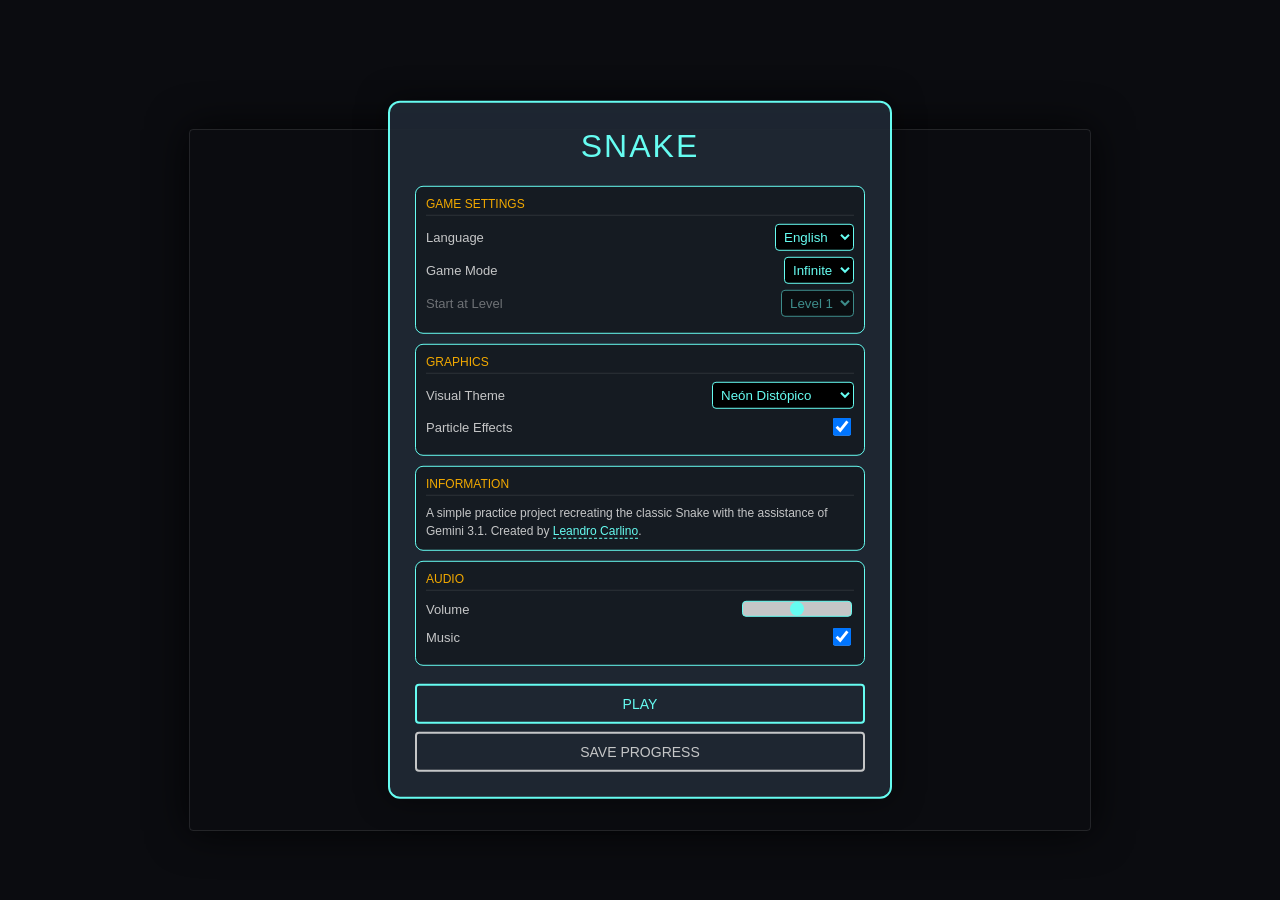
==== index.html @ 83ee595a "change html name" ====
<!DOCTYPE html>
<html lang="es">
<head>
    <meta charset="UTF-8">
    <meta name="viewport" content="width=device-width, initial-scale=1.0, maximum-scale=1.0, user-scalable=no">
    <title>Snake</title>
    <style>
        :root {
            --bg-color: #0B0C10;
            --ui-bg: rgba(31, 40, 51, 0.95);
            --accent: #66FCF1;
            --text-main: #C5C6C7;
            --text-highlight: #F2A900;
        }

        body {
            display: flex;
            flex-direction: column;
            align-items: center;
            background-color: var(--bg-color);
            color: var(--text-main);
            font-family: 'Segoe UI', Tahoma, Geneva, Verdana, sans-serif;
            margin: 0;
            padding: 0;
            overflow: hidden;
            height: 100vh;
            justify-content: center;
            transition: background-color 0.5s ease;
            touch-action: none;
        }
        #hud-container {
            position: absolute;
            top: 0;
            left: 0;
            width: 100%;
            height: 60px;
            background-color: var(--ui-bg);
            border-bottom: 2px solid var(--accent);
            display: none;
            justify-content: space-around;
            align-items: center;
            box-shadow: 0 4px 15px rgba(0,0,0,0.5);
            z-index: 5;
        }
        .hud-item {
            font-size: clamp(14px, 4vw, 20px);
            color: var(--accent);
            letter-spacing: 1px;
        }
        .hud-value {
            font-weight: bold;
            color: var(--text-highlight);
        }
        #ui-layer {
            position: absolute;
            top: 50%;
            left: 50%;
            transform: translate(-50%, -50%);
            background-color: var(--ui-bg);
            padding: 25px;
            border: 2px solid var(--accent);
            border-radius: 12px;
            text-align: center;
            box-shadow: 0 0 30px rgba(0,0,0,0.5);
            z-index: 10;
            width: 90%;
            max-width: 450px;
            max-height: 90vh;
            overflow-y: auto;
        }
        h1 {
            color: var(--accent);
            font-weight: 300;
            letter-spacing: 2px;
            margin-top: 0;
            text-transform: uppercase;
        }
        #end-status {
            border: 1px solid var(--accent);
            background: rgba(0,0,0,0.4);
            padding: 15px;
            border-radius: 8px;
            margin-bottom: 15px;
        }
        #end-status h2 {
            margin: 0 0 10px 0;
            color: var(--text-highlight);
            font-size: 18px;
        }
        .menu-section {
            margin: 10px 0;
            padding: 10px;
            border: 1px solid var(--accent);
            border-radius: 8px;
            background: rgba(0,0,0,0.3);
            text-align: left;
        }
        .section-title {
            color: var(--text-highlight);
            font-size: 12px;
            text-transform: uppercase;
            margin-bottom: 8px;
            border-bottom: 1px solid rgba(255,255,255,0.1);
            padding-bottom: 4px;
        }
        .control-group {
            display: flex;
            justify-content: space-between;
            align-items: center;
            margin: 6px 0;
        }
        label {
            color: var(--text-main);
            font-size: 13px;
        }
        select, input[type="range"] {
            background-color: #000;
            color: var(--accent);
            border: 1px solid var(--accent);
            padding: 4px;
            border-radius: 4px;
            outline: none;
            font-family: inherit;
        }
        input[type="range"] {
            width: 100px;
            appearance: none;
            height: 6px;
            background: var(--text-main);
            cursor: pointer;
        }
        input[type="range"]::-webkit-slider-thumb {
            appearance: none;
            width: 14px;
            height: 14px;
            background: var(--accent);
            border-radius: 50%;
        }
        button {
            background-color: transparent;
            color: var(--accent);
            border: 2px solid var(--accent);
            padding: 10px 20px;
            font-size: 14px;
            text-transform: uppercase;
            cursor: pointer;
            border-radius: 4px;
            margin-top: 8px;
            width: 100%;
            transition: all 0.2s ease;
        }
        button:hover {
            background-color: var(--accent);
            color: #000;
        }
        .btn-secondary {
            border-color: var(--text-main);
            color: var(--text-main);
        }
        .btn-secondary:hover {
            background-color: var(--text-main);
            color: #000;
        }
        a {
            color: var(--accent);
            text-decoration: none;
            border-bottom: 1px dashed var(--accent);
            transition: color 0.2s, border-color 0.2s;
        }
        a:hover {
            color: var(--text-highlight);
            border-color: var(--text-highlight);
        }
        .info-text {
            font-size: 12px;
            color: var(--text-main);
            line-height: 1.5;
            margin-top: 4px;
        }
        canvas {
            background-color: transparent;
            border: 1px solid rgba(255,255,255,0.1);
            box-shadow: 0 0 40px rgba(0,0,0,0.8);
            border-radius: 4px;
            margin-top: 60px;
            max-width: 95vw;
            max-height: calc(100vh - 80px);
            object-fit: contain;
        }
        #countdown-layer {
            position: absolute;
            top: 50%;
            left: 50%;
            transform: translate(-50%, -50%);
            font-size: clamp(60px, 15vw, 120px);
            font-weight: bold;
            color: var(--text-highlight);
            text-shadow: 0 0 20px rgba(0,0,0,0.8);
            z-index: 8;
            display: none;
            pointer-events: none;
        }
        .hidden { display: none !important; }
        .disabled { opacity: 0.5; pointer-events: none; }
    </style>
</head>
<body>

    <div id="hud-container">
        <div class="hud-item"><span data-i18n="mode">Modo</span>: <span class="hud-value" id="hud-mode">Infinito</span></div>
        <div class="hud-item" id="hud-level-display"><span data-i18n="level">Nivel</span>: <span class="hud-value" id="hud-level">1</span></div>
        <div class="hud-item"><span data-i18n="score">Puntuación</span>: <span class="hud-value" id="hud-score">0</span></div>
        <div class="hud-item"><span data-i18n="target">Objetivo</span>: <span class="hud-value" id="hud-target">-</span></div>
    </div>

    <div id="countdown-layer">3</div>

    <div id="ui-layer">
        <h1 id="ui-title">Snake</h1>
        
        <div id="end-status" class="hidden">
            <h2 id="end-reason" data-i18n="gameOver">Fin del Juego</h2>
            <div><span data-i18n="currentScoreLabel">Puntuación Actual</span>: <span id="final-score-val" style="color: var(--accent); font-weight: bold; font-size: 24px;">0</span></div>
        </div>
        
        <div id="menu-exclusive-content">
            <div class="menu-section">
                <div class="section-title" data-i18n="gameSettings">Ajustes del Juego</div>
                <div class="control-group">
                    <label for="lang-select" data-i18n="language">Idioma</label>
                    <select id="lang-select">
                        <option value="es">Español</option>
                        <option value="en">English</option>
                    </select>
                </div>
                <div class="control-group">
                    <label for="game-mode" data-i18n="gameMode">Modo de Juego</label>
                    <select id="game-mode">
                        <option value="infinite" data-i18n="infinite">Infinito</option>
                        <option value="levels" data-i18n="levels">Niveles</option>
                    </select>
                </div>
                <div class="control-group" id="level-select-group">
                    <label for="start-level" data-i18n="startLevel">Comenzar en Nivel</label>
                    <select id="start-level"></select>
                </div>
            </div>

            <div class="menu-section">
                <div class="section-title" data-i18n="graphicsSettings">Gráficos</div>
                <div class="control-group">
                    <label for="theme-select" data-i18n="theme">Tema Visual</label>
                    <select id="theme-select">
                        <option value="cyberpunk">Neón Distópico</option>
                        <option value="crimson">Vacío Carmesí</option>
                        <option value="toxic">Bosque Radiactivo</option>
                        <option value="monochrome">Terminal Retro</option>
                        <option value="synthwave">Retrowave 84</option>
                        <option value="solar">Erupción Solar</option>
                        <option value="abyss">Fosa Abisal</option>
                    </select>
                </div>
                <div class="control-group">
                    <label data-i18n="particles">Partículas</label>
                    <input type="checkbox" id="particles-toggle" checked style="width: 18px; height: 18px;">
                </div>
            </div>

            <div class="menu-section">
                <div class="section-title" data-i18n="infoTitle">Información</div>
                <div class="info-text">
                    <span data-i18n="infoDesc">Un proyecto sencillo para practicar programación, recreando el clásico Snake con la ayuda de Gemini 3.1. Creado por </span>
                    <a href="https://www.linkedin.com/in/leandro-carlino/" target="_blank">Leandro Carlino</a>.
                </div>
            </div>
        </div>

        <div class="menu-section">
            <div class="section-title" data-i18n="audioSettings">Audio</div>
            <div class="control-group">
                <label for="master-volume" data-i18n="volume">Volumen</label>
                <input type="range" id="master-volume" min="0" max="1" step="0.05" value="0.5">
            </div>
            <div class="control-group">
                <label data-i18n="music">Música</label>
                <input type="checkbox" id="bgm-toggle" checked style="width: 18px; height: 18px;">
            </div>
        </div>

        <button id="startBtn" data-i18n="play">Jugar</button>
        <button id="returnMenuBtn" class="hidden btn-secondary" data-i18n="mainMenu">Volver al Menú Principal</button>
        <button id="saveBtn" class="btn-secondary" data-i18n="saveProgress">Guardar Progreso</button>
    </div>

    <canvas id="gameCanvas" width="900" height="700"></canvas>

    <script>
        const dictionary = {
            es: { mode: "Modo", level: "Nivel", score: "Puntuación", target: "Objetivo", gameOver: "Fin del Juego", paused: "Sistema Pausado", currentScoreLabel: "Puntuación", finalScore: "Puntuación Final", gameSettings: "Ajustes del Juego", language: "Idioma", gameMode: "Modo de Juego", infinite: "Infinito", levels: "Niveles", startLevel: "Comenzar en Nivel", graphicsSettings: "Gráficos", theme: "Tema Visual", particles: "Efectos de Partículas", audioSettings: "Audio", volume: "Volumen", music: "Música", play: "Jugar", resume: "Reanudar Secuencia", restart: "Reiniciar Secuencia", saveProgress: "Guardar Progreso", saved: "¡Guardado!", mainMenu: "Volver al Menú Principal", infoTitle: "Información", infoDesc: "Un proyecto sencillo para practicar programación, recreando el clásico Snake con la ayuda de Gemini 3.1. Creado por " },
            en: { mode: "Mode", level: "Level", score: "Score", target: "Target", gameOver: "Game Over", paused: "System Paused", currentScoreLabel: "Score", finalScore: "Final Score", gameSettings: "Game Settings", language: "Language", gameMode: "Game Mode", infinite: "Infinite", levels: "Levels", startLevel: "Start at Level", graphicsSettings: "Graphics", theme: "Visual Theme", particles: "Particle Effects", audioSettings: "Audio", volume: "Volume", music: "Music", play: "Play", resume: "Resume Sequence", restart: "Restart Sequence", saveProgress: "Save Progress", saved: "Saved!", mainMenu: "Return to Main Menu", infoTitle: "Information", infoDesc: "A simple practice project recreating the classic Snake with the assistance of Gemini 3.1. Created by " }
        };

        let currentLanguage = navigator.language.startsWith('es') ? 'es' : 'en';

        function applyLanguage() {
            document.querySelectorAll('[data-i18n]').forEach(element => {
                const key = element.getAttribute('data-i18n');
                if (dictionary[currentLanguage][key]) {
                    if (element.tagName === 'OPTION') element.innerText = dictionary[currentLanguage][key];
                    else element.innerText = dictionary[currentLanguage][key];
                }
            });
            refreshLevelSelector();
        }

        const uiElements = {
            langSelect: document.getElementById("lang-select"),
            canvas: document.getElementById("gameCanvas"),
            ctx: document.getElementById("gameCanvas").getContext("2d"),
            layer: document.getElementById("ui-layer"),
            hud: document.getElementById("hud-container"),
            startBtn: document.getElementById("startBtn"),
            saveBtn: document.getElementById("saveBtn"),
            returnMenuBtn: document.getElementById("returnMenuBtn"),
            menuExclusive: document.getElementById("menu-exclusive-content"),
            modeSelect: document.getElementById("game-mode"),
            themeSelect: document.getElementById("theme-select"),
            particlesToggle: document.getElementById("particles-toggle"),
            volumeSlider: document.getElementById("master-volume"),
            bgmToggle: document.getElementById("bgm-toggle"),
            countdown: document.getElementById("countdown-layer"),
            startLevelSelect: document.getElementById("start-level"),
            levelSelectGroup: document.getElementById("level-select-group"),
            endStatus: document.getElementById("end-status"),
            endReason: document.getElementById("end-reason"),
            finalScoreVal: document.getElementById("final-score-val"),
            hudScore: document.getElementById("hud-score"),
            hudLevel: document.getElementById("hud-level"),
            hudTarget: document.getElementById("hud-target"),
            hudMode: document.getElementById("hud-mode"),
            hudLevelDisplay: document.getElementById("hud-level-display")
        };

        uiElements.langSelect.value = currentLanguage;
        uiElements.langSelect.addEventListener('change', (e) => { currentLanguage = e.target.value; applyLanguage(); });

        const themeData = {
            'cyberpunk': { bg: '#0B0C10', ui: 'rgba(31, 40, 51, 0.95)', acc: '#66FCF1', txt: '#C5C6C7', hl: '#F2A900', snake: '#45A29E', snakeCore: '#C5C6C7', head: '#FFFFFF', food: '#F2A900', obs: '#E74C3C', obsFill: 'rgba(231, 76, 60, 0.2)' },
            'crimson': { bg: '#140000', ui: 'rgba(40, 10, 10, 0.95)', acc: '#FF1E27', txt: '#CCCCCC', hl: '#FFB300', snake: '#A30015', snakeCore: '#FF7788', head: '#FFFFFF', food: '#FFB300', obs: '#555555', obsFill: 'rgba(85, 85, 85, 0.4)' },
            'toxic': { bg: '#051105', ui: 'rgba(15, 30, 15, 0.95)', acc: '#39FF14', txt: '#A0A0A0', hl: '#9400D3', snake: '#228B22', snakeCore: '#A0FFA0', head: '#FFFFFF', food: '#9400D3', obs: '#FF4500', obsFill: 'rgba(255, 69, 0, 0.2)' },
            'monochrome': { bg: '#000000', ui: 'rgba(20, 20, 20, 0.95)', acc: '#FFFFFF', txt: '#888888', hl: '#FFFFFF', snake: '#888888', snakeCore: '#CCCCCC', head: '#FFFFFF', food: '#FFFFFF', obs: '#444444', obsFill: 'rgba(68, 68, 68, 0.2)' },
            'synthwave': { bg: '#1a0033', ui: 'rgba(30, 0, 50, 0.95)', acc: '#FF00FF', txt: '#00FFFF', hl: '#FFFF00', snake: '#CC00CC', snakeCore: '#00FFFF', head: '#FFFFFF', food: '#FFFF00', obs: '#FF4400', obsFill: 'rgba(255, 68, 0, 0.2)' },
            'solar': { bg: '#2b1000', ui: 'rgba(50, 20, 0, 0.95)', acc: '#FF8800', txt: '#FFDDDD', hl: '#FFFFFF', snake: '#CC5500', snakeCore: '#FFCC00', head: '#FFFFFF', food: '#00FFFF', obs: '#882200', obsFill: 'rgba(136, 34, 0, 0.4)' },
            'abyss': { bg: '#000511', ui: 'rgba(0, 10, 30, 0.95)', acc: '#0088FF', txt: '#AABBFF', hl: '#00FFCC', snake: '#0044AA', snakeCore: '#88CCFF', head: '#FFFFFF', food: '#00FFCC', obs: '#002255', obsFill: 'rgba(0, 34, 85, 0.4)' }
        };

        function applyVisualTheme(themeKey) {
            const params = themeData[themeKey] || themeData['cyberpunk'];
            currentThemeParams = params;
            document.documentElement.style.setProperty('--bg-color', params.bg);
            document.documentElement.style.setProperty('--ui-bg', params.ui);
            document.documentElement.style.setProperty('--accent', params.acc);
            document.documentElement.style.setProperty('--text-main', params.txt);
            document.documentElement.style.setProperty('--text-highlight', params.hl);
        }

        const savedTheme = localStorage.getItem('snakeTheme') || uiElements.themeSelect.value || 'cyberpunk';
        uiElements.themeSelect.value = savedTheme;
        applyVisualTheme(savedTheme);

        uiElements.themeSelect.addEventListener('change', (e) => { 
            applyVisualTheme(e.target.value); 
            localStorage.setItem('snakeTheme', e.target.value);
        });

        let maxLevelUnlocked = parseInt(localStorage.getItem('snakeMaxLevelUnlocked')) || 1;
        
        function refreshLevelSelector(targetLevel = null) {
            const previousSelection = targetLevel || uiElements.startLevelSelect.value || maxLevelUnlocked;
            uiElements.startLevelSelect.innerHTML = '';
            for(let i = 1; i <= maxLevelUnlocked; i++) {
                let option = document.createElement('option');
                option.value = i; 
                option.innerText = `${dictionary[currentLanguage].level} ${i}`;
                uiElements.startLevelSelect.appendChild(option);
            }
            uiElements.startLevelSelect.value = Math.min(previousSelection, maxLevelUnlocked);
        }

        uiElements.saveBtn.addEventListener('click', () => {
            localStorage.setItem('snakeMaxLevelUnlocked', maxLevelUnlocked);
            let originalText = uiElements.saveBtn.innerText;
            uiElements.saveBtn.innerText = dictionary[currentLanguage].saved;
            setTimeout(() => uiElements.saveBtn.innerText = originalText, 1500);
        });

        function syncModeUI() {
            if(uiElements.modeSelect.value === 'infinite') uiElements.levelSelectGroup.classList.add('disabled');
            else uiElements.levelSelectGroup.classList.remove('disabled');
        }
        uiElements.modeSelect.addEventListener('change', syncModeUI);

        let systemState = 'menu';
        let previousTime = 0;
        let animationFrameId;
        let audioVolume = parseFloat(uiElements.volumeSlider.value);
        
        uiElements.volumeSlider.addEventListener('input', (e) => { audioVolume = parseFloat(e.target.value); });

        let audioContext;
        let musicTimer;
        
        const musicPatterns = [
            [220, 261.63, 329.63, 440], 
            [261.63, 329.63, 392.00, 523.25], 
            [293.66, 349.23, 440, 587.33]
        ];
        let currentPatternIndex = 0;
        let notePosition = 0;

        function initializeAudio() {
            if (!audioContext) audioContext = new (window.AudioContext || window.webkitAudioContext)();
            if (audioContext.state === 'suspended') audioContext.resume();
        }

        function triggerTone(frequency, waveform, duration, baseVolume) {
            if (!audioContext || audioVolume === 0) return;
            const oscillator = audioContext.createOscillator();
            const gainNode = audioContext.createGain();
            oscillator.type = waveform;
            oscillator.frequency.setValueAtTime(frequency, audioContext.currentTime);
            gainNode.gain.setValueAtTime(baseVolume * audioVolume, audioContext.currentTime);
            gainNode.gain.exponentialRampToValueAtTime(0.001, audioContext.currentTime + duration);
            oscillator.connect(gainNode); 
            gainNode.connect(audioContext.destination);
            oscillator.start(); 
            oscillator.stop(audioContext.currentTime + duration);
        }

        function playEventSound(type) {
            if(type === 'eat') { triggerTone(880, 'sine', 0.1, 0.2); triggerTone(1108, 'sine', 0.15, 0.2); }
            if(type === 'crash') triggerTone(150, 'square', 0.3, 0.2);
            if(type === 'level') { triggerTone(440, 'sine', 0.1, 0.3); setTimeout(() => triggerTone(554, 'sine', 0.1, 0.3), 100); setTimeout(() => triggerTone(659, 'sine', 0.3, 0.3), 200); }
            if(type === 'tick') triggerTone(1000, 'sine', 0.05, 0.1);
        }

        function toggleMusicSequence() {
            if (!uiElements.bgmToggle.checked || !audioContext) return;
            haltMusicSequence();
            musicTimer = setInterval(() => {
                if(audioVolume > 0 && systemState === 'playing' && !gameStateData.isTransitioning) {
                    let freq = musicPatterns[currentPatternIndex][notePosition] / 2;
                    notePosition++;
                    if(notePosition >= 4) {
                        notePosition = 0;
                        currentPatternIndex = (currentPatternIndex + 1) % musicPatterns.length;
                    }
                    const osc = audioContext.createOscillator(); 
                    const gain = audioContext.createGain();
                    osc.type = 'triangle'; 
                    osc.frequency.setValueAtTime(freq, audioContext.currentTime);
                    gain.gain.setValueAtTime(0.08 * audioVolume, audioContext.currentTime);
                    gain.gain.exponentialRampToValueAtTime(0.001, audioContext.currentTime + 0.2);
                    osc.connect(gain); 
                    gain.connect(audioContext.destination);
                    osc.start(); 
                    osc.stop(audioContext.currentTime + 0.2);
                }
            }, 250);
        }
        
        function haltMusicSequence() { 
            if (musicTimer) { clearInterval(musicTimer); musicTimer = null; } 
        }
        
        uiElements.bgmToggle.addEventListener('change', () => { 
            if (systemState === 'playing') { if (uiElements.bgmToggle.checked) toggleMusicSequence(); else haltMusicSequence(); } 
        });

        const gameMetrics = { width: 900, height: 700, baseSpeed: 320, startLength: 120, growthFactor: 50, snakeWidth: 14, foodSize: 10 };

        let gameStateData = {
            mode: 'infinite', level: 1, bodySegments: [], velX: 1, velY: 0, inputQueue: [],
            targetLength: gameMetrics.startLength, currentScore: 0, levelScore: 0,
            foodPos: {x: 0, y: 0}, speed: gameMetrics.baseSpeed, obstacleData: [], particleData: [],
            nextLevelRequirement: 0, isTransitioning: false, transitionEndLimit: 0, tickCounter: 0
        };

        uiElements.startBtn.addEventListener("click", () => {
            if (systemState === 'paused') executeResume();
            else executeStart();
        });

        uiElements.returnMenuBtn.addEventListener("click", () => {
            executeReturnToMenu();
        });

        document.addEventListener("keydown", (e) => {
            if (e.keyCode === 27) {
                if (systemState === 'playing') executePause();
                else if (systemState === 'paused') executeResume();
                return;
            }
            if (systemState !== 'playing' || gameStateData.isTransitioning) return;
            const directionMap = { 37: {x:-1,y:0}, 38: {x:0,y:-1}, 39: {x:1,y:0}, 40: {x:0,y:1} };
            if (directionMap[e.keyCode]) {
                e.preventDefault();
                registerInput(directionMap[e.keyCode]);
            }
        });

        let swipeStartX = 0; let swipeStartY = 0;

        document.addEventListener('touchstart', e => {
            swipeStartX = e.changedTouches[0].screenX; swipeStartY = e.changedTouches[0].screenY;
        }, {passive: false});

        document.addEventListener('touchmove', e => {
            if (systemState === 'playing') e.preventDefault();
        }, {passive: false});

        document.addEventListener('touchend', e => {
            if (systemState !== 'playing' || gameStateData.isTransitioning) return;
            let swipeEndX = e.changedTouches[0].screenX; let swipeEndY = e.changedTouches[0].screenY;
            let deltaX = swipeEndX - swipeStartX; let deltaY = swipeEndY - swipeStartY;
            
            if (Math.abs(deltaX) > Math.abs(deltaY)) {
                if (Math.abs(deltaX) > 30) registerInput({x: Math.sign(deltaX), y: 0});
            } else {
                if (Math.abs(deltaY) > 30) registerInput({x: 0, y: Math.sign(deltaY)});
            }
        });

        function scanGamepadInput() {
            if (systemState !== 'playing' || gameStateData.isTransitioning) return;
            const activePads = navigator.getGamepads ? navigator.getGamepads() : [];
            const controller = activePads[0];
            if (!controller) return;

            let commandDirection = null;
            if (controller.buttons[12]?.pressed) commandDirection = {x:0, y:-1}; 
            else if (controller.buttons[13]?.pressed) commandDirection = {x:0, y:1}; 
            else if (controller.buttons[14]?.pressed) commandDirection = {x:-1, y:0}; 
            else if (controller.buttons[15]?.pressed) commandDirection = {x:1, y:0}; 
            else if (controller.axes[0] < -0.5) commandDirection = {x:-1, y:0}; 
            else if (controller.axes[0] > 0.5) commandDirection = {x:1, y:0}; 
            else if (controller.axes[1] < -0.5) commandDirection = {x:0, y:-1}; 
            else if (controller.axes[1] > 0.5) commandDirection = {x:0, y:1}; 

            if (commandDirection) registerInput(commandDirection);
        }

        function registerInput(newVector) {
            if (gameStateData.inputQueue.length < 2) {
                let lastVector = gameStateData.inputQueue.length > 0 ? gameStateData.inputQueue[gameStateData.inputQueue.length - 1] : {x: gameStateData.velX, y: gameStateData.velY};
                if ((newVector.x * lastVector.x + newVector.y * lastVector.y) === 0) {
                    if (gameStateData.inputQueue.length === 0 || gameStateData.inputQueue[gameStateData.inputQueue.length - 1].x !== newVector.x || gameStateData.inputQueue[gameStateData.inputQueue.length - 1].y !== newVector.y) {
                        gameStateData.inputQueue.push(newVector);
                    }
                }
            }
        }

        function emitParticles(x, y, hexColor) {
            if (!uiElements.particlesToggle.checked) return;
            for(let i=0; i<15; i++) {
                gameStateData.particleData.push({ x: x, y: y, vx: (Math.random()-0.5)*300, vy: (Math.random()-0.5)*300, life: 1, color: hexColor });
            }
        }

        function populateObstacles(targetLevel) {
            gameStateData.obstacleData = [];
            let staticAmount = Math.min(targetLevel, 8);
            for (let i = 0; i < staticAmount; i++) {
                let w = 40 + Math.random() * 60; let h = 40 + Math.random() * 60;
                let isValid = false; let attempts = 0; let obsNode;
                while (!isValid && attempts < 100) {
                    obsNode = { x: 50 + Math.random() * (gameMetrics.width - 100 - w), y: 50 + Math.random() * (gameMetrics.height - 100 - h), w: w, h: h, dynamic: false };
                    if (Math.hypot(obsNode.x - 200, obsNode.y - 350) > 150) isValid = true;
                    attempts++;
                }
                if (isValid) gameStateData.obstacleData.push(obsNode);
            }
            if (targetLevel >= 4) {
                let dynamicAmount = Math.min(targetLevel - 3, 5);
                for (let i = 0; i < dynamicAmount; i++) {
                    let obsNode = { dynamic: true, w: 20 + Math.random() * 30, h: 20 + Math.random() * 30, x: 0, y: 0, dx: 0, dy: 0 };
                    let speed = 100 + Math.random() * 150 + (targetLevel * 10);
                    let edge = i % 4;
                    if (edge === 0) { obsNode.x = Math.random() * gameMetrics.width; obsNode.y = -obsNode.h; obsNode.dy = speed; }
                    else if (edge === 1) { obsNode.x = gameMetrics.width; obsNode.y = Math.random() * gameMetrics.height; obsNode.dx = -speed; }
                    else if (edge === 2) { obsNode.x = Math.random() * gameMetrics.width; obsNode.y = gameMetrics.height; obsNode.dy = -speed; }
                    else { obsNode.x = -obsNode.w; obsNode.y = Math.random() * gameMetrics.height; obsNode.dx = speed; }
                    gameStateData.obstacleData.push(obsNode);
                }
            }
        }

        function relocateFood() {
            let limitMargin = 40; let positionFound = false;
            while (!positionFound) {
                gameStateData.foodPos = { x: limitMargin + Math.random() * (gameMetrics.width - limitMargin * 2), y: limitMargin + Math.random() * (gameMetrics.height - limitMargin * 2) };
                positionFound = true;
                for (let obs of gameStateData.obstacleData) {
                    if (!obs.dynamic && gameStateData.foodPos.x > obs.x - 20 && gameStateData.foodPos.x < obs.x + obs.w + 20 && gameStateData.foodPos.y > obs.y - 20 && gameStateData.foodPos.y < obs.y + obs.h + 20) {
                        positionFound = false; break;
                    }
                }
            }
        }

        function renderMenuInterface() {
            uiElements.menuExclusive.classList.remove("hidden");
            uiElements.saveBtn.classList.remove("hidden");
            uiElements.returnMenuBtn.classList.add("hidden");
            uiElements.startBtn.innerText = dictionary[currentLanguage].play;
        }

        function executeStart() {
            initializeAudio();
            gameStateData.mode = uiElements.modeSelect.value;
            gameStateData.level = gameStateData.mode === 'levels' ? parseInt(uiElements.startLevelSelect.value) : 1;
            gameStateData.currentScore = 0; 
            gameStateData.levelScore = 0;
            gameStateData.speed = gameMetrics.baseSpeed + ((gameStateData.level - 1) * 30); 
            gameStateData.targetLength = gameMetrics.startLength;
            gameStateData.nextLevelRequirement = gameStateData.mode === 'levels' ? 5 + (gameStateData.level * 2) : Infinity;
            gameStateData.particleData = [];
            
            uiElements.endStatus.classList.add("hidden");
            initializePositions();
            syncHUD();
            
            uiElements.layer.classList.add("hidden");
            uiElements.hud.style.display = "flex";
            if (gameStateData.mode === 'infinite') {
                uiElements.hudLevelDisplay.style.display = 'none';
                uiElements.hudTarget.parentElement.style.display = 'none';
            } else {
                uiElements.hudLevelDisplay.style.display = 'block';
                uiElements.hudTarget.parentElement.style.display = 'block';
            }
            uiElements.hudMode.innerText = gameStateData.mode === 'infinite' ? dictionary[currentLanguage].infinite : dictionary[currentLanguage].levels;

            systemState = 'playing';
            initiatePhaseTransition(true);
            toggleMusicSequence();
            
            if (animationFrameId) cancelAnimationFrame(animationFrameId);
            previousTime = performance.now();
            animationFrameId = requestAnimationFrame(coreLoop);
        }

        function executePause() {
            systemState = 'paused';
            haltMusicSequence();
            
            uiElements.endStatus.classList.remove("hidden");
            uiElements.endReason.innerText = dictionary[currentLanguage].paused;
            uiElements.finalScoreVal.innerText = gameStateData.currentScore;
            
            uiElements.menuExclusive.classList.add("hidden");
            uiElements.saveBtn.classList.add("hidden");
            uiElements.returnMenuBtn.classList.remove("hidden");
            
            uiElements.layer.classList.remove("hidden");
            uiElements.startBtn.innerText = dictionary[currentLanguage].resume;
        }

        function executeResume() {
            systemState = 'playing';
            uiElements.endStatus.classList.add("hidden");
            uiElements.layer.classList.add("hidden");
            toggleMusicSequence();
            previousTime = performance.now();
        }

        function executeReturnToMenu() {
            systemState = 'menu';
            renderMenuInterface();
            uiElements.endStatus.classList.add("hidden");
            uiElements.hud.style.display = "none";
            uiElements.countdown.style.display = "none";
            refreshLevelSelector();
            
            uiElements.ctx.clearRect(0, 0, gameMetrics.width, gameMetrics.height);
            gameStateData.bodySegments = [];
            gameStateData.obstacleData = [];
            gameStateData.particleData = [];
        }

        function initiatePhaseTransition(initial) {
            gameStateData.isTransitioning = true;
            gameStateData.transitionEndLimit = performance.now() + 3000;
            gameStateData.tickCounter = 4;
            uiElements.countdown.style.display = "block";
            if(!initial) playEventSound('level');
        }

        function initializePositions() {
            gameStateData.bodySegments = [ {x: 200 - gameMetrics.startLength, y: gameMetrics.height / 2}, {x: 200, y: gameMetrics.height / 2} ];
            gameStateData.velX = 1; gameStateData.velY = 0; gameStateData.inputQueue = [];
            if (gameStateData.mode === 'levels') populateObstacles(gameStateData.level); else gameStateData.obstacleData = [];
            relocateFood();
        }

        function processLevelAdvance() {
            gameStateData.level++; 
            gameStateData.levelScore = 0; 
            gameStateData.speed += 30;
            gameStateData.nextLevelRequirement = 5 + (gameStateData.level * 2);
            gameStateData.targetLength = gameMetrics.startLength;
            
            if(gameStateData.level > maxLevelUnlocked) {
                maxLevelUnlocked = gameStateData.level;
                localStorage.setItem('snakeMaxLevelUnlocked', maxLevelUnlocked);
            }

            initializePositions();
            syncHUD();
            refreshLevelSelector(gameStateData.level);
            initiatePhaseTransition(false);
        }

        function terminateGame() {
            systemState = 'menu';
            haltMusicSequence();
            playEventSound('crash');
            
            uiElements.endReason.innerText = dictionary[currentLanguage].gameOver;
            uiElements.finalScoreVal.innerText = gameStateData.currentScore;
            
            renderMenuInterface();
            
            uiElements.endStatus.classList.remove("hidden");
            uiElements.layer.classList.remove("hidden");
            uiElements.hud.style.display = "none";
            uiElements.countdown.style.display = "none";
            uiElements.startBtn.innerText = dictionary[currentLanguage].restart;
            refreshLevelSelector();
        }

        function syncHUD() {
            uiElements.hudScore.innerText = gameStateData.currentScore; 
            uiElements.hudLevel.innerText = gameStateData.level;
            uiElements.hudTarget.innerText = gameStateData.mode === 'levels' ? `${gameStateData.levelScore} / ${gameStateData.nextLevelRequirement}` : '∞';
        }

        function contractTail(distanceRemaining) {
            while (distanceRemaining > 0 && gameStateData.bodySegments.length > 1) {
                let tailNode = gameStateData.bodySegments[0]; let nextNode = gameStateData.bodySegments[1];
                let distX = nextNode.x - tailNode.x; let distY = nextNode.y - tailNode.y;
                let segmentLength = Math.hypot(distX, distY);

                if (distanceRemaining >= segmentLength) { distanceRemaining -= segmentLength; gameStateData.bodySegments.shift(); } 
                else { let ratio = distanceRemaining / segmentLength; tailNode.x += distX * ratio; tailNode.y += distY * ratio; distanceRemaining = 0; }
            }
        }

        function getSquaredDistance(v, w) { return (v.x - w.x)*(v.x - w.x) + (v.y - w.y)*(v.y - w.y); }
        function checkSegmentCollisionSq(p, v, w) {
            let l2 = getSquaredDistance(v, w);
            if (l2 == 0) return getSquaredDistance(p, v);
            let t = ((p.x - v.x) * (w.x - v.x) + (p.y - v.y) * (w.y - v.y)) / l2;
            t = Math.max(0, Math.min(1, t));
            return getSquaredDistance(p, { x: v.x + t * (w.x - v.x), y: v.y + t * (w.y - v.y) });
        }
        function evaluateRectIntersection(cx, cy, r, rx, ry, rw, rh) {
            let testX = cx; let testY = cy;
            if (cx < rx) testX = rx; else if (cx > rx + rw) testX = rx + rw;
            if (cy < ry) testY = ry; else if (cy > ry + rh) testY = ry + rh;
            let dX = cx - testX; let dY = cy - testY;
            return (dX*dX + dY*dY) <= (r*r);
        }

        function coreLoop(timestamp) {
            animationFrameId = requestAnimationFrame(coreLoop);
            if (systemState !== 'playing') return;

            let deltaTime = (timestamp - previousTime) / 1000;
            if (deltaTime > 0.1) deltaTime = 0.1;
            previousTime = timestamp;

            scanGamepadInput();

            if (gameStateData.isTransitioning) {
                let secondsRemaining = Math.ceil((gameStateData.transitionEndLimit - timestamp) / 1000);
                if (secondsRemaining < gameStateData.tickCounter && secondsRemaining > 0) {
                    gameStateData.tickCounter = secondsRemaining; uiElements.countdown.innerText = secondsRemaining; playEventSound('tick');
                }
                if (timestamp >= gameStateData.transitionEndLimit) {
                    gameStateData.isTransitioning = false; uiElements.countdown.style.display = "none"; triggerTone(880, 'square', 0.2, 0.3);
                } else { renderFrame(timestamp, deltaTime); return; }
            }

            let headPointer = gameStateData.bodySegments[gameStateData.bodySegments.length - 1];

            if (gameStateData.inputQueue.length > 0) {
                let prevNode = gameStateData.bodySegments[gameStateData.bodySegments.length - 2];
                if (Math.hypot(headPointer.x - prevNode.x, headPointer.y - prevNode.y) > gameMetrics.snakeWidth + 2) {
                    let execDir = gameStateData.inputQueue.shift(); gameStateData.bodySegments.push({x: headPointer.x, y: headPointer.y});
                    gameStateData.velX = execDir.x; gameStateData.velY = execDir.y; headPointer = gameStateData.bodySegments[gameStateData.bodySegments.length - 1];
                }
            }

            headPointer.x += gameStateData.velX * gameStateData.speed * deltaTime; headPointer.y += gameStateData.velY * gameStateData.speed * deltaTime;

            for (let obs of gameStateData.obstacleData) {
                if (obs.dynamic) {
                    obs.x += obs.dx * deltaTime; obs.y += obs.dy * deltaTime;
                    if (obs.x > gameMetrics.width + 50 || obs.x < -obs.w - 50 || obs.y > gameMetrics.height + 50 || obs.y < -obs.h - 50) {
                        let speed = 100 + Math.random() * 150 + (gameStateData.level * 10);
                        let edgeType = Math.floor(Math.random() * 4);
                        if (edgeType === 0) { obs.x = Math.random() * gameMetrics.width; obs.y = -obs.h; obs.dx = 0; obs.dy = speed; }
                        else if (edgeType === 1) { obs.x = gameMetrics.width; obs.y = Math.random() * gameMetrics.height; obs.dx = -speed; obs.dy = 0; }
                        else if (edgeType === 2) { obs.x = Math.random() * gameMetrics.width; obs.y = gameMetrics.height; obs.dx = 0; obs.dy = -speed; }
                        else { obs.x = -obs.w; obs.y = Math.random() * gameMetrics.height; obs.dx = speed; obs.dy = 0; }
                    }
                }
            }

            let computedLength = 0;
            for (let i = 0; i < gameStateData.bodySegments.length - 1; i++) computedLength += Math.hypot(gameStateData.bodySegments[i+1].x - gameStateData.bodySegments[i].x, gameStateData.bodySegments[i+1].y - gameStateData.bodySegments[i].y);
            if (computedLength > gameStateData.targetLength) contractTail(computedLength - gameStateData.targetLength);

            let headRadius = gameMetrics.snakeWidth / 2;
            
            if (headPointer.x < headRadius || headPointer.x > gameMetrics.width - headRadius || headPointer.y < headRadius || headPointer.y > gameMetrics.height - headRadius) { 
                emitParticles(headPointer.x, headPointer.y, currentThemeParams.head);
                terminateGame(); return; 
            }

            let hitThresholdSq = (headRadius - 2) ** 2;
            for (let i = 0; i < gameStateData.bodySegments.length - 3; i++) {
                if (checkSegmentCollisionSq(headPointer, gameStateData.bodySegments[i], gameStateData.bodySegments[i+1]) < hitThresholdSq) { 
                    emitParticles(headPointer.x, headPointer.y, currentThemeParams.snake);
                    terminateGame(); return; 
                }
            }

            for (let obs of gameStateData.obstacleData) {
                if (evaluateRectIntersection(headPointer.x, headPointer.y, headRadius, obs.x, obs.y, obs.w, obs.h)) { 
                    emitParticles(headPointer.x, headPointer.y, currentThemeParams.obs);
                    terminateGame(); return; 
                }
            }

            if (Math.hypot(headPointer.x - gameStateData.foodPos.x, headPointer.y - gameStateData.foodPos.y) < (headRadius + gameMetrics.foodSize)) {
                playEventSound('eat'); 
                emitParticles(gameStateData.foodPos.x, gameStateData.foodPos.y, currentThemeParams.food);
                gameStateData.currentScore++; gameStateData.levelScore++; gameStateData.targetLength += gameMetrics.growthFactor;
                if (gameStateData.mode === 'infinite') gameStateData.speed += 2;
                syncHUD();
                if (gameStateData.mode === 'levels' && gameStateData.levelScore >= gameStateData.nextLevelRequirement) processLevelAdvance(); else relocateFood();
            }

            renderFrame(timestamp, deltaTime);
        }

        function renderFrame(timeRef, dt) {
            uiElements.ctx.clearRect(0, 0, gameMetrics.width, gameMetrics.height);

            for (let obs of gameStateData.obstacleData) {
                uiElements.ctx.fillStyle = currentThemeParams.obsFill; uiElements.ctx.strokeStyle = currentThemeParams.obs; uiElements.ctx.lineWidth = 2;
                uiElements.ctx.fillRect(obs.x, obs.y, obs.w, obs.h); uiElements.ctx.strokeRect(obs.x, obs.y, obs.w, obs.h);
                uiElements.ctx.beginPath();
                for(let i=0; i<obs.w+obs.h; i+=15) { uiElements.ctx.moveTo(obs.x + i, obs.y); uiElements.ctx.lineTo(obs.x, obs.y + i); }
                uiElements.ctx.strokeStyle = currentThemeParams.obsFill; uiElements.ctx.stroke();
            }

            uiElements.ctx.save(); uiElements.ctx.translate(gameStateData.foodPos.x, gameStateData.foodPos.y);
            let foodScale = 1 + Math.sin(timeRef / 150) * 0.2; uiElements.ctx.scale(foodScale, foodScale); uiElements.ctx.rotate(timeRef / 800);
            uiElements.ctx.beginPath(); uiElements.ctx.moveTo(0, -12); uiElements.ctx.lineTo(12, 0); uiElements.ctx.lineTo(0, 12); uiElements.ctx.lineTo(-12, 0); uiElements.ctx.closePath();
            uiElements.ctx.fillStyle = currentThemeParams.food; uiElements.ctx.shadowColor = currentThemeParams.food; uiElements.ctx.shadowBlur = 15; uiElements.ctx.fill(); uiElements.ctx.restore();

            if (gameStateData.bodySegments.length > 1) {
                uiElements.ctx.beginPath(); uiElements.ctx.moveTo(gameStateData.bodySegments[0].x, gameStateData.bodySegments[0].y);
                for (let i = 1; i < gameStateData.bodySegments.length; i++) uiElements.ctx.lineTo(gameStateData.bodySegments[i].x, gameStateData.bodySegments[i].y);
                uiElements.ctx.strokeStyle = currentThemeParams.snake; uiElements.ctx.lineWidth = gameMetrics.snakeWidth; uiElements.ctx.lineCap = 'round'; uiElements.ctx.lineJoin = 'round';
                uiElements.ctx.shadowColor = currentThemeParams.snake; uiElements.ctx.shadowBlur = 10; uiElements.ctx.stroke();

                uiElements.ctx.beginPath(); uiElements.ctx.moveTo(gameStateData.bodySegments[0].x, gameStateData.bodySegments[0].y);
                for (let i = 1; i < gameStateData.bodySegments.length; i++) uiElements.ctx.lineTo(gameStateData.bodySegments[i].x, gameStateData.bodySegments[i].y);
                uiElements.ctx.strokeStyle = currentThemeParams.snakeCore; uiElements.ctx.lineWidth = 4; uiElements.ctx.shadowBlur = 0; uiElements.ctx.stroke();
            }

            let activeHead = gameStateData.bodySegments[gameStateData.bodySegments.length - 1];
            uiElements.ctx.save(); uiElements.ctx.translate(activeHead.x, activeHead.y); uiElements.ctx.rotate(Math.atan2(gameStateData.velY, gameStateData.velX));
            uiElements.ctx.beginPath(); uiElements.ctx.moveTo(14, 0); uiElements.ctx.lineTo(-6, 10); uiElements.ctx.lineTo(-2, 0); uiElements.ctx.lineTo(-6, -10); uiElements.ctx.closePath();
            uiElements.ctx.fillStyle = currentThemeParams.head; uiElements.ctx.shadowColor = currentThemeParams.head; uiElements.ctx.shadowBlur = 15; uiElements.ctx.fill(); uiElements.ctx.restore();

            for (let i = gameStateData.particleData.length - 1; i >= 0; i--) {
                let p = gameStateData.particleData[i];
                p.x += p.vx * dt; p.y += p.vy * dt; p.life -= dt * 1.5;
                if (p.life <= 0) { gameStateData.particleData.splice(i, 1); continue; }
                uiElements.ctx.globalAlpha = p.life; uiElements.ctx.fillStyle = p.color;
                uiElements.ctx.fillRect(p.x, p.y, 4, 4);
            }
            uiElements.ctx.globalAlpha = 1;
            
            if(gameStateData.isTransitioning) { uiElements.ctx.fillStyle = 'rgba(0,0,0,0.5)'; uiElements.ctx.fillRect(0,0, gameMetrics.width, gameMetrics.height); }
        }
        
        refreshLevelSelector(maxLevelUnlocked);
        applyLanguage();
        syncModeUI();
        renderMenuInterface();
    </script>
</body>
</html>
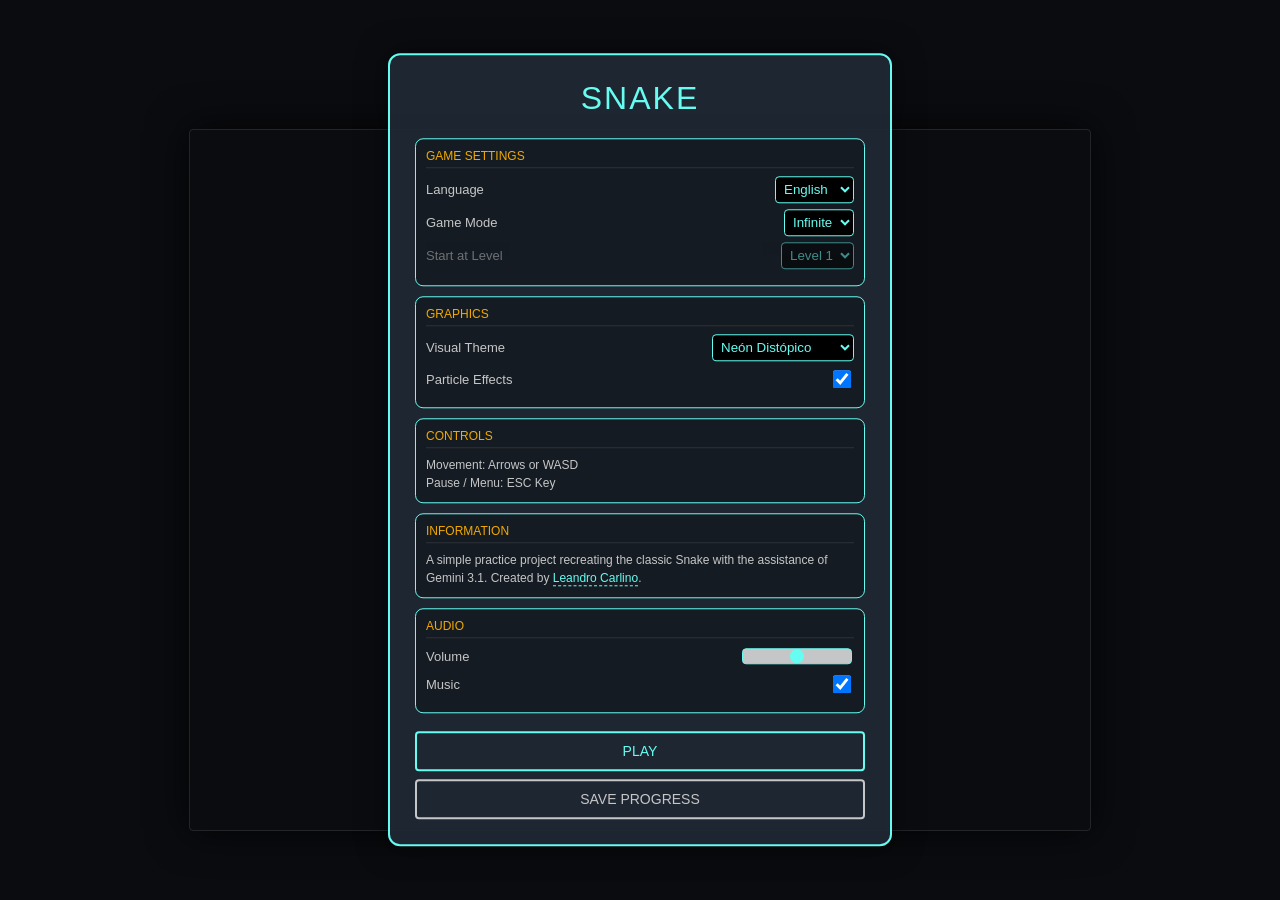
==== commit 28636991: "add js an css" ====
--- a/index.html
+++ b/index.html
@@ -4,205 +4,7 @@
     <meta charset="UTF-8">
     <meta name="viewport" content="width=device-width, initial-scale=1.0, maximum-scale=1.0, user-scalable=no">
     <title>Snake</title>
-    <style>
-        :root {
-            --bg-color: #0B0C10;
-            --ui-bg: rgba(31, 40, 51, 0.95);
-            --accent: #66FCF1;
-            --text-main: #C5C6C7;
-            --text-highlight: #F2A900;
-        }
-
-        body {
-            display: flex;
-            flex-direction: column;
-            align-items: center;
-            background-color: var(--bg-color);
-            color: var(--text-main);
-            font-family: 'Segoe UI', Tahoma, Geneva, Verdana, sans-serif;
-            margin: 0;
-            padding: 0;
-            overflow: hidden;
-            height: 100vh;
-            justify-content: center;
-            transition: background-color 0.5s ease;
-            touch-action: none;
-        }
-        #hud-container {
-            position: absolute;
-            top: 0;
-            left: 0;
-            width: 100%;
-            height: 60px;
-            background-color: var(--ui-bg);
-            border-bottom: 2px solid var(--accent);
-            display: none;
-            justify-content: space-around;
-            align-items: center;
-            box-shadow: 0 4px 15px rgba(0,0,0,0.5);
-            z-index: 5;
-        }
-        .hud-item {
-            font-size: clamp(14px, 4vw, 20px);
-            color: var(--accent);
-            letter-spacing: 1px;
-        }
-        .hud-value {
-            font-weight: bold;
-            color: var(--text-highlight);
-        }
-        #ui-layer {
-            position: absolute;
-            top: 50%;
-            left: 50%;
-            transform: translate(-50%, -50%);
-            background-color: var(--ui-bg);
-            padding: 25px;
-            border: 2px solid var(--accent);
-            border-radius: 12px;
-            text-align: center;
-            box-shadow: 0 0 30px rgba(0,0,0,0.5);
-            z-index: 10;
-            width: 90%;
-            max-width: 450px;
-            max-height: 90vh;
-            overflow-y: auto;
-        }
-        h1 {
-            color: var(--accent);
-            font-weight: 300;
-            letter-spacing: 2px;
-            margin-top: 0;
-            text-transform: uppercase;
-        }
-        #end-status {
-            border: 1px solid var(--accent);
-            background: rgba(0,0,0,0.4);
-            padding: 15px;
-            border-radius: 8px;
-            margin-bottom: 15px;
-        }
-        #end-status h2 {
-            margin: 0 0 10px 0;
-            color: var(--text-highlight);
-            font-size: 18px;
-        }
-        .menu-section {
-            margin: 10px 0;
-            padding: 10px;
-            border: 1px solid var(--accent);
-            border-radius: 8px;
-            background: rgba(0,0,0,0.3);
-            text-align: left;
-        }
-        .section-title {
-            color: var(--text-highlight);
-            font-size: 12px;
-            text-transform: uppercase;
-            margin-bottom: 8px;
-            border-bottom: 1px solid rgba(255,255,255,0.1);
-            padding-bottom: 4px;
-        }
-        .control-group {
-            display: flex;
-            justify-content: space-between;
-            align-items: center;
-            margin: 6px 0;
-        }
-        label {
-            color: var(--text-main);
-            font-size: 13px;
-        }
-        select, input[type="range"] {
-            background-color: #000;
-            color: var(--accent);
-            border: 1px solid var(--accent);
-            padding: 4px;
-            border-radius: 4px;
-            outline: none;
-            font-family: inherit;
-        }
-        input[type="range"] {
-            width: 100px;
-            appearance: none;
-            height: 6px;
-            background: var(--text-main);
-            cursor: pointer;
-        }
-        input[type="range"]::-webkit-slider-thumb {
-            appearance: none;
-            width: 14px;
-            height: 14px;
-            background: var(--accent);
-            border-radius: 50%;
-        }
-        button {
-            background-color: transparent;
-            color: var(--accent);
-            border: 2px solid var(--accent);
-            padding: 10px 20px;
-            font-size: 14px;
-            text-transform: uppercase;
-            cursor: pointer;
-            border-radius: 4px;
-            margin-top: 8px;
-            width: 100%;
-            transition: all 0.2s ease;
-        }
-        button:hover {
-            background-color: var(--accent);
-            color: #000;
-        }
-        .btn-secondary {
-            border-color: var(--text-main);
-            color: var(--text-main);
-        }
-        .btn-secondary:hover {
-            background-color: var(--text-main);
-            color: #000;
-        }
-        a {
-            color: var(--accent);
-            text-decoration: none;
-            border-bottom: 1px dashed var(--accent);
-            transition: color 0.2s, border-color 0.2s;
-        }
-        a:hover {
-            color: var(--text-highlight);
-            border-color: var(--text-highlight);
-        }
-        .info-text {
-            font-size: 12px;
-            color: var(--text-main);
-            line-height: 1.5;
-            margin-top: 4px;
-        }
-        canvas {
-            background-color: transparent;
-            border: 1px solid rgba(255,255,255,0.1);
-            box-shadow: 0 0 40px rgba(0,0,0,0.8);
-            border-radius: 4px;
-            margin-top: 60px;
-            max-width: 95vw;
-            max-height: calc(100vh - 80px);
-            object-fit: contain;
-        }
-        #countdown-layer {
-            position: absolute;
-            top: 50%;
-            left: 50%;
-            transform: translate(-50%, -50%);
-            font-size: clamp(60px, 15vw, 120px);
-            font-weight: bold;
-            color: var(--text-highlight);
-            text-shadow: 0 0 20px rgba(0,0,0,0.8);
-            z-index: 8;
-            display: none;
-            pointer-events: none;
-        }
-        .hidden { display: none !important; }
-        .disabled { opacity: 0.5; pointer-events: none; }
-    </style>
+    <link rel="stylesheet" href="style.css">
 </head>
 <body>
 
@@ -220,7 +22,7 @@
         
         <div id="end-status" class="hidden">
             <h2 id="end-reason" data-i18n="gameOver">Fin del Juego</h2>
-            <div><span data-i18n="currentScoreLabel">Puntuación Actual</span>: <span id="final-score-val" style="color: var(--accent); font-weight: bold; font-size: 24px;">0</span></div>
+            <div><span data-i18n="currentScoreLabel">Puntuación Actual</span>: <span id="final-score-val" class="score-highlight">0</span></div>
         </div>
         
         <div id="menu-exclusive-content">
@@ -262,7 +64,15 @@
                 </div>
                 <div class="control-group">
                     <label data-i18n="particles">Partículas</label>
-                    <input type="checkbox" id="particles-toggle" checked style="width: 18px; height: 18px;">
+                    <input type="checkbox" id="particles-toggle" checked>
+                </div>
+            </div>
+
+            <div class="menu-section">
+                <div class="section-title" data-i18n="controlsTitle">Controles</div>
+                <div class="info-text">
+                    <span data-i18n="controlsMove">Movimiento: Flechas o WASD</span><br>
+                    <span data-i18n="controlsPause">Pausa / Menú: Tecla ESC</span>
                 </div>
             </div>
 
@@ -283,7 +93,7 @@
             </div>
             <div class="control-group">
                 <label data-i18n="music">Música</label>
-                <input type="checkbox" id="bgm-toggle" checked style="width: 18px; height: 18px;">
+                <input type="checkbox" id="bgm-toggle" checked>
             </div>
         </div>
 
@@ -294,617 +104,6 @@
 
     <canvas id="gameCanvas" width="900" height="700"></canvas>
 
-    <script>
-        const dictionary = {
-            es: { mode: "Modo", level: "Nivel", score: "Puntuación", target: "Objetivo", gameOver: "Fin del Juego", paused: "Sistema Pausado", currentScoreLabel: "Puntuación", finalScore: "Puntuación Final", gameSettings: "Ajustes del Juego", language: "Idioma", gameMode: "Modo de Juego", infinite: "Infinito", levels: "Niveles", startLevel: "Comenzar en Nivel", graphicsSettings: "Gráficos", theme: "Tema Visual", particles: "Efectos de Partículas", audioSettings: "Audio", volume: "Volumen", music: "Música", play: "Jugar", resume: "Reanudar Secuencia", restart: "Reiniciar Secuencia", saveProgress: "Guardar Progreso", saved: "¡Guardado!", mainMenu: "Volver al Menú Principal", infoTitle: "Información", infoDesc: "Un proyecto sencillo para practicar programación, recreando el clásico Snake con la ayuda de Gemini 3.1. Creado por " },
-            en: { mode: "Mode", level: "Level", score: "Score", target: "Target", gameOver: "Game Over", paused: "System Paused", currentScoreLabel: "Score", finalScore: "Final Score", gameSettings: "Game Settings", language: "Language", gameMode: "Game Mode", infinite: "Infinite", levels: "Levels", startLevel: "Start at Level", graphicsSettings: "Graphics", theme: "Visual Theme", particles: "Particle Effects", audioSettings: "Audio", volume: "Volume", music: "Music", play: "Play", resume: "Resume Sequence", restart: "Restart Sequence", saveProgress: "Save Progress", saved: "Saved!", mainMenu: "Return to Main Menu", infoTitle: "Information", infoDesc: "A simple practice project recreating the classic Snake with the assistance of Gemini 3.1. Created by " }
-        };
-
-        let currentLanguage = navigator.language.startsWith('es') ? 'es' : 'en';
-
-        function applyLanguage() {
-            document.querySelectorAll('[data-i18n]').forEach(element => {
-                const key = element.getAttribute('data-i18n');
-                if (dictionary[currentLanguage][key]) {
-                    if (element.tagName === 'OPTION') element.innerText = dictionary[currentLanguage][key];
-                    else element.innerText = dictionary[currentLanguage][key];
-                }
-            });
-            refreshLevelSelector();
-        }
-
-        const uiElements = {
-            langSelect: document.getElementById("lang-select"),
-            canvas: document.getElementById("gameCanvas"),
-            ctx: document.getElementById("gameCanvas").getContext("2d"),
-            layer: document.getElementById("ui-layer"),
-            hud: document.getElementById("hud-container"),
-            startBtn: document.getElementById("startBtn"),
-            saveBtn: document.getElementById("saveBtn"),
-            returnMenuBtn: document.getElementById("returnMenuBtn"),
-            menuExclusive: document.getElementById("menu-exclusive-content"),
-            modeSelect: document.getElementById("game-mode"),
-            themeSelect: document.getElementById("theme-select"),
-            particlesToggle: document.getElementById("particles-toggle"),
-            volumeSlider: document.getElementById("master-volume"),
-            bgmToggle: document.getElementById("bgm-toggle"),
-            countdown: document.getElementById("countdown-layer"),
-            startLevelSelect: document.getElementById("start-level"),
-            levelSelectGroup: document.getElementById("level-select-group"),
-            endStatus: document.getElementById("end-status"),
-            endReason: document.getElementById("end-reason"),
-            finalScoreVal: document.getElementById("final-score-val"),
-            hudScore: document.getElementById("hud-score"),
-            hudLevel: document.getElementById("hud-level"),
-            hudTarget: document.getElementById("hud-target"),
-            hudMode: document.getElementById("hud-mode"),
-            hudLevelDisplay: document.getElementById("hud-level-display")
-        };
-
-        uiElements.langSelect.value = currentLanguage;
-        uiElements.langSelect.addEventListener('change', (e) => { currentLanguage = e.target.value; applyLanguage(); });
-
-        const themeData = {
-            'cyberpunk': { bg: '#0B0C10', ui: 'rgba(31, 40, 51, 0.95)', acc: '#66FCF1', txt: '#C5C6C7', hl: '#F2A900', snake: '#45A29E', snakeCore: '#C5C6C7', head: '#FFFFFF', food: '#F2A900', obs: '#E74C3C', obsFill: 'rgba(231, 76, 60, 0.2)' },
-            'crimson': { bg: '#140000', ui: 'rgba(40, 10, 10, 0.95)', acc: '#FF1E27', txt: '#CCCCCC', hl: '#FFB300', snake: '#A30015', snakeCore: '#FF7788', head: '#FFFFFF', food: '#FFB300', obs: '#555555', obsFill: 'rgba(85, 85, 85, 0.4)' },
-            'toxic': { bg: '#051105', ui: 'rgba(15, 30, 15, 0.95)', acc: '#39FF14', txt: '#A0A0A0', hl: '#9400D3', snake: '#228B22', snakeCore: '#A0FFA0', head: '#FFFFFF', food: '#9400D3', obs: '#FF4500', obsFill: 'rgba(255, 69, 0, 0.2)' },
-            'monochrome': { bg: '#000000', ui: 'rgba(20, 20, 20, 0.95)', acc: '#FFFFFF', txt: '#888888', hl: '#FFFFFF', snake: '#888888', snakeCore: '#CCCCCC', head: '#FFFFFF', food: '#FFFFFF', obs: '#444444', obsFill: 'rgba(68, 68, 68, 0.2)' },
-            'synthwave': { bg: '#1a0033', ui: 'rgba(30, 0, 50, 0.95)', acc: '#FF00FF', txt: '#00FFFF', hl: '#FFFF00', snake: '#CC00CC', snakeCore: '#00FFFF', head: '#FFFFFF', food: '#FFFF00', obs: '#FF4400', obsFill: 'rgba(255, 68, 0, 0.2)' },
-            'solar': { bg: '#2b1000', ui: 'rgba(50, 20, 0, 0.95)', acc: '#FF8800', txt: '#FFDDDD', hl: '#FFFFFF', snake: '#CC5500', snakeCore: '#FFCC00', head: '#FFFFFF', food: '#00FFFF', obs: '#882200', obsFill: 'rgba(136, 34, 0, 0.4)' },
-            'abyss': { bg: '#000511', ui: 'rgba(0, 10, 30, 0.95)', acc: '#0088FF', txt: '#AABBFF', hl: '#00FFCC', snake: '#0044AA', snakeCore: '#88CCFF', head: '#FFFFFF', food: '#00FFCC', obs: '#002255', obsFill: 'rgba(0, 34, 85, 0.4)' }
-        };
-
-        function applyVisualTheme(themeKey) {
-            const params = themeData[themeKey] || themeData['cyberpunk'];
-            currentThemeParams = params;
-            document.documentElement.style.setProperty('--bg-color', params.bg);
-            document.documentElement.style.setProperty('--ui-bg', params.ui);
-            document.documentElement.style.setProperty('--accent', params.acc);
-            document.documentElement.style.setProperty('--text-main', params.txt);
-            document.documentElement.style.setProperty('--text-highlight', params.hl);
-        }
-
-        const savedTheme = localStorage.getItem('snakeTheme') || uiElements.themeSelect.value || 'cyberpunk';
-        uiElements.themeSelect.value = savedTheme;
-        applyVisualTheme(savedTheme);
-
-        uiElements.themeSelect.addEventListener('change', (e) => { 
-            applyVisualTheme(e.target.value); 
-            localStorage.setItem('snakeTheme', e.target.value);
-        });
-
-        let maxLevelUnlocked = parseInt(localStorage.getItem('snakeMaxLevelUnlocked')) || 1;
-        
-        function refreshLevelSelector(targetLevel = null) {
-            const previousSelection = targetLevel || uiElements.startLevelSelect.value || maxLevelUnlocked;
-            uiElements.startLevelSelect.innerHTML = '';
-            for(let i = 1; i <= maxLevelUnlocked; i++) {
-                let option = document.createElement('option');
-                option.value = i; 
-                option.innerText = `${dictionary[currentLanguage].level} ${i}`;
-                uiElements.startLevelSelect.appendChild(option);
-            }
-            uiElements.startLevelSelect.value = Math.min(previousSelection, maxLevelUnlocked);
-        }
-
-        uiElements.saveBtn.addEventListener('click', () => {
-            localStorage.setItem('snakeMaxLevelUnlocked', maxLevelUnlocked);
-            let originalText = uiElements.saveBtn.innerText;
-            uiElements.saveBtn.innerText = dictionary[currentLanguage].saved;
-            setTimeout(() => uiElements.saveBtn.innerText = originalText, 1500);
-        });
-
-        function syncModeUI() {
-            if(uiElements.modeSelect.value === 'infinite') uiElements.levelSelectGroup.classList.add('disabled');
-            else uiElements.levelSelectGroup.classList.remove('disabled');
-        }
-        uiElements.modeSelect.addEventListener('change', syncModeUI);
-
-        let systemState = 'menu';
-        let previousTime = 0;
-        let animationFrameId;
-        let audioVolume = parseFloat(uiElements.volumeSlider.value);
-        
-        uiElements.volumeSlider.addEventListener('input', (e) => { audioVolume = parseFloat(e.target.value); });
-
-        let audioContext;
-        let musicTimer;
-        
-        const musicPatterns = [
-            [220, 261.63, 329.63, 440], 
-            [261.63, 329.63, 392.00, 523.25], 
-            [293.66, 349.23, 440, 587.33]
-        ];
-        let currentPatternIndex = 0;
-        let notePosition = 0;
-
-        function initializeAudio() {
-            if (!audioContext) audioContext = new (window.AudioContext || window.webkitAudioContext)();
-            if (audioContext.state === 'suspended') audioContext.resume();
-        }
-
-        function triggerTone(frequency, waveform, duration, baseVolume) {
-            if (!audioContext || audioVolume === 0) return;
-            const oscillator = audioContext.createOscillator();
-            const gainNode = audioContext.createGain();
-            oscillator.type = waveform;
-            oscillator.frequency.setValueAtTime(frequency, audioContext.currentTime);
-            gainNode.gain.setValueAtTime(baseVolume * audioVolume, audioContext.currentTime);
-            gainNode.gain.exponentialRampToValueAtTime(0.001, audioContext.currentTime + duration);
-            oscillator.connect(gainNode); 
-            gainNode.connect(audioContext.destination);
-            oscillator.start(); 
-            oscillator.stop(audioContext.currentTime + duration);
-        }
-
-        function playEventSound(type) {
-            if(type === 'eat') { triggerTone(880, 'sine', 0.1, 0.2); triggerTone(1108, 'sine', 0.15, 0.2); }
-            if(type === 'crash') triggerTone(150, 'square', 0.3, 0.2);
-            if(type === 'level') { triggerTone(440, 'sine', 0.1, 0.3); setTimeout(() => triggerTone(554, 'sine', 0.1, 0.3), 100); setTimeout(() => triggerTone(659, 'sine', 0.3, 0.3), 200); }
-            if(type === 'tick') triggerTone(1000, 'sine', 0.05, 0.1);
-        }
-
-        function toggleMusicSequence() {
-            if (!uiElements.bgmToggle.checked || !audioContext) return;
-            haltMusicSequence();
-            musicTimer = setInterval(() => {
-                if(audioVolume > 0 && systemState === 'playing' && !gameStateData.isTransitioning) {
-                    let freq = musicPatterns[currentPatternIndex][notePosition] / 2;
-                    notePosition++;
-                    if(notePosition >= 4) {
-                        notePosition = 0;
-                        currentPatternIndex = (currentPatternIndex + 1) % musicPatterns.length;
-                    }
-                    const osc = audioContext.createOscillator(); 
-                    const gain = audioContext.createGain();
-                    osc.type = 'triangle'; 
-                    osc.frequency.setValueAtTime(freq, audioContext.currentTime);
-                    gain.gain.setValueAtTime(0.08 * audioVolume, audioContext.currentTime);
-                    gain.gain.exponentialRampToValueAtTime(0.001, audioContext.currentTime + 0.2);
-                    osc.connect(gain); 
-                    gain.connect(audioContext.destination);
-                    osc.start(); 
-                    osc.stop(audioContext.currentTime + 0.2);
-                }
-            }, 250);
-        }
-        
-        function haltMusicSequence() { 
-            if (musicTimer) { clearInterval(musicTimer); musicTimer = null; } 
-        }
-        
-        uiElements.bgmToggle.addEventListener('change', () => { 
-            if (systemState === 'playing') { if (uiElements.bgmToggle.checked) toggleMusicSequence(); else haltMusicSequence(); } 
-        });
-
-        const gameMetrics = { width: 900, height: 700, baseSpeed: 320, startLength: 120, growthFactor: 50, snakeWidth: 14, foodSize: 10 };
-
-        let gameStateData = {
-            mode: 'infinite', level: 1, bodySegments: [], velX: 1, velY: 0, inputQueue: [],
-            targetLength: gameMetrics.startLength, currentScore: 0, levelScore: 0,
-            foodPos: {x: 0, y: 0}, speed: gameMetrics.baseSpeed, obstacleData: [], particleData: [],
-            nextLevelRequirement: 0, isTransitioning: false, transitionEndLimit: 0, tickCounter: 0
-        };
-
-        uiElements.startBtn.addEventListener("click", () => {
-            if (systemState === 'paused') executeResume();
-            else executeStart();
-        });
-
-        uiElements.returnMenuBtn.addEventListener("click", () => {
-            executeReturnToMenu();
-        });
-
-        document.addEventListener("keydown", (e) => {
-            if (e.keyCode === 27) {
-                if (systemState === 'playing') executePause();
-                else if (systemState === 'paused') executeResume();
-                return;
-            }
-            if (systemState !== 'playing' || gameStateData.isTransitioning) return;
-            const directionMap = { 37: {x:-1,y:0}, 38: {x:0,y:-1}, 39: {x:1,y:0}, 40: {x:0,y:1} };
-            if (directionMap[e.keyCode]) {
-                e.preventDefault();
-                registerInput(directionMap[e.keyCode]);
-            }
-        });
-
-        let swipeStartX = 0; let swipeStartY = 0;
-
-        document.addEventListener('touchstart', e => {
-            swipeStartX = e.changedTouches[0].screenX; swipeStartY = e.changedTouches[0].screenY;
-        }, {passive: false});
-
-        document.addEventListener('touchmove', e => {
-            if (systemState === 'playing') e.preventDefault();
-        }, {passive: false});
-
-        document.addEventListener('touchend', e => {
-            if (systemState !== 'playing' || gameStateData.isTransitioning) return;
-            let swipeEndX = e.changedTouches[0].screenX; let swipeEndY = e.changedTouches[0].screenY;
-            let deltaX = swipeEndX - swipeStartX; let deltaY = swipeEndY - swipeStartY;
-            
-            if (Math.abs(deltaX) > Math.abs(deltaY)) {
-                if (Math.abs(deltaX) > 30) registerInput({x: Math.sign(deltaX), y: 0});
-            } else {
-                if (Math.abs(deltaY) > 30) registerInput({x: 0, y: Math.sign(deltaY)});
-            }
-        });
-
-        function scanGamepadInput() {
-            if (systemState !== 'playing' || gameStateData.isTransitioning) return;
-            const activePads = navigator.getGamepads ? navigator.getGamepads() : [];
-            const controller = activePads[0];
-            if (!controller) return;
-
-            let commandDirection = null;
-            if (controller.buttons[12]?.pressed) commandDirection = {x:0, y:-1}; 
-            else if (controller.buttons[13]?.pressed) commandDirection = {x:0, y:1}; 
-            else if (controller.buttons[14]?.pressed) commandDirection = {x:-1, y:0}; 
-            else if (controller.buttons[15]?.pressed) commandDirection = {x:1, y:0}; 
-            else if (controller.axes[0] < -0.5) commandDirection = {x:-1, y:0}; 
-            else if (controller.axes[0] > 0.5) commandDirection = {x:1, y:0}; 
-            else if (controller.axes[1] < -0.5) commandDirection = {x:0, y:-1}; 
-            else if (controller.axes[1] > 0.5) commandDirection = {x:0, y:1}; 
-
-            if (commandDirection) registerInput(commandDirection);
-        }
-
-        function registerInput(newVector) {
-            if (gameStateData.inputQueue.length < 2) {
-                let lastVector = gameStateData.inputQueue.length > 0 ? gameStateData.inputQueue[gameStateData.inputQueue.length - 1] : {x: gameStateData.velX, y: gameStateData.velY};
-                if ((newVector.x * lastVector.x + newVector.y * lastVector.y) === 0) {
-                    if (gameStateData.inputQueue.length === 0 || gameStateData.inputQueue[gameStateData.inputQueue.length - 1].x !== newVector.x || gameStateData.inputQueue[gameStateData.inputQueue.length - 1].y !== newVector.y) {
-                        gameStateData.inputQueue.push(newVector);
-                    }
-                }
-            }
-        }
-
-        function emitParticles(x, y, hexColor) {
-            if (!uiElements.particlesToggle.checked) return;
-            for(let i=0; i<15; i++) {
-                gameStateData.particleData.push({ x: x, y: y, vx: (Math.random()-0.5)*300, vy: (Math.random()-0.5)*300, life: 1, color: hexColor });
-            }
-        }
-
-        function populateObstacles(targetLevel) {
-            gameStateData.obstacleData = [];
-            let staticAmount = Math.min(targetLevel, 8);
-            for (let i = 0; i < staticAmount; i++) {
-                let w = 40 + Math.random() * 60; let h = 40 + Math.random() * 60;
-                let isValid = false; let attempts = 0; let obsNode;
-                while (!isValid && attempts < 100) {
-                    obsNode = { x: 50 + Math.random() * (gameMetrics.width - 100 - w), y: 50 + Math.random() * (gameMetrics.height - 100 - h), w: w, h: h, dynamic: false };
-                    if (Math.hypot(obsNode.x - 200, obsNode.y - 350) > 150) isValid = true;
-                    attempts++;
-                }
-                if (isValid) gameStateData.obstacleData.push(obsNode);
-            }
-            if (targetLevel >= 4) {
-                let dynamicAmount = Math.min(targetLevel - 3, 5);
-                for (let i = 0; i < dynamicAmount; i++) {
-                    let obsNode = { dynamic: true, w: 20 + Math.random() * 30, h: 20 + Math.random() * 30, x: 0, y: 0, dx: 0, dy: 0 };
-                    let speed = 100 + Math.random() * 150 + (targetLevel * 10);
-                    let edge = i % 4;
-                    if (edge === 0) { obsNode.x = Math.random() * gameMetrics.width; obsNode.y = -obsNode.h; obsNode.dy = speed; }
-                    else if (edge === 1) { obsNode.x = gameMetrics.width; obsNode.y = Math.random() * gameMetrics.height; obsNode.dx = -speed; }
-                    else if (edge === 2) { obsNode.x = Math.random() * gameMetrics.width; obsNode.y = gameMetrics.height; obsNode.dy = -speed; }
-                    else { obsNode.x = -obsNode.w; obsNode.y = Math.random() * gameMetrics.height; obsNode.dx = speed; }
-                    gameStateData.obstacleData.push(obsNode);
-                }
-            }
-        }
-
-        function relocateFood() {
-            let limitMargin = 40; let positionFound = false;
-            while (!positionFound) {
-                gameStateData.foodPos = { x: limitMargin + Math.random() * (gameMetrics.width - limitMargin * 2), y: limitMargin + Math.random() * (gameMetrics.height - limitMargin * 2) };
-                positionFound = true;
-                for (let obs of gameStateData.obstacleData) {
-                    if (!obs.dynamic && gameStateData.foodPos.x > obs.x - 20 && gameStateData.foodPos.x < obs.x + obs.w + 20 && gameStateData.foodPos.y > obs.y - 20 && gameStateData.foodPos.y < obs.y + obs.h + 20) {
-                        positionFound = false; break;
-                    }
-                }
-            }
-        }
-
-        function renderMenuInterface() {
-            uiElements.menuExclusive.classList.remove("hidden");
-            uiElements.saveBtn.classList.remove("hidden");
-            uiElements.returnMenuBtn.classList.add("hidden");
-            uiElements.startBtn.innerText = dictionary[currentLanguage].play;
-        }
-
-        function executeStart() {
-            initializeAudio();
-            gameStateData.mode = uiElements.modeSelect.value;
-            gameStateData.level = gameStateData.mode === 'levels' ? parseInt(uiElements.startLevelSelect.value) : 1;
-            gameStateData.currentScore = 0; 
-            gameStateData.levelScore = 0;
-            gameStateData.speed = gameMetrics.baseSpeed + ((gameStateData.level - 1) * 30); 
-            gameStateData.targetLength = gameMetrics.startLength;
-            gameStateData.nextLevelRequirement = gameStateData.mode === 'levels' ? 5 + (gameStateData.level * 2) : Infinity;
-            gameStateData.particleData = [];
-            
-            uiElements.endStatus.classList.add("hidden");
-            initializePositions();
-            syncHUD();
-            
-            uiElements.layer.classList.add("hidden");
-            uiElements.hud.style.display = "flex";
-            if (gameStateData.mode === 'infinite') {
-                uiElements.hudLevelDisplay.style.display = 'none';
-                uiElements.hudTarget.parentElement.style.display = 'none';
-            } else {
-                uiElements.hudLevelDisplay.style.display = 'block';
-                uiElements.hudTarget.parentElement.style.display = 'block';
-            }
-            uiElements.hudMode.innerText = gameStateData.mode === 'infinite' ? dictionary[currentLanguage].infinite : dictionary[currentLanguage].levels;
-
-            systemState = 'playing';
-            initiatePhaseTransition(true);
-            toggleMusicSequence();
-            
-            if (animationFrameId) cancelAnimationFrame(animationFrameId);
-            previousTime = performance.now();
-            animationFrameId = requestAnimationFrame(coreLoop);
-        }
-
-        function executePause() {
-            systemState = 'paused';
-            haltMusicSequence();
-            
-            uiElements.endStatus.classList.remove("hidden");
-            uiElements.endReason.innerText = dictionary[currentLanguage].paused;
-            uiElements.finalScoreVal.innerText = gameStateData.currentScore;
-            
-            uiElements.menuExclusive.classList.add("hidden");
-            uiElements.saveBtn.classList.add("hidden");
-            uiElements.returnMenuBtn.classList.remove("hidden");
-            
-            uiElements.layer.classList.remove("hidden");
-            uiElements.startBtn.innerText = dictionary[currentLanguage].resume;
-        }
-
-        function executeResume() {
-            systemState = 'playing';
-            uiElements.endStatus.classList.add("hidden");
-            uiElements.layer.classList.add("hidden");
-            toggleMusicSequence();
-            previousTime = performance.now();
-        }
-
-        function executeReturnToMenu() {
-            systemState = 'menu';
-            renderMenuInterface();
-            uiElements.endStatus.classList.add("hidden");
-            uiElements.hud.style.display = "none";
-            uiElements.countdown.style.display = "none";
-            refreshLevelSelector();
-            
-            uiElements.ctx.clearRect(0, 0, gameMetrics.width, gameMetrics.height);
-            gameStateData.bodySegments = [];
-            gameStateData.obstacleData = [];
-            gameStateData.particleData = [];
-        }
-
-        function initiatePhaseTransition(initial) {
-            gameStateData.isTransitioning = true;
-            gameStateData.transitionEndLimit = performance.now() + 3000;
-            gameStateData.tickCounter = 4;
-            uiElements.countdown.style.display = "block";
-            if(!initial) playEventSound('level');
-        }
-
-        function initializePositions() {
-            gameStateData.bodySegments = [ {x: 200 - gameMetrics.startLength, y: gameMetrics.height / 2}, {x: 200, y: gameMetrics.height / 2} ];
-            gameStateData.velX = 1; gameStateData.velY = 0; gameStateData.inputQueue = [];
-            if (gameStateData.mode === 'levels') populateObstacles(gameStateData.level); else gameStateData.obstacleData = [];
-            relocateFood();
-        }
-
-        function processLevelAdvance() {
-            gameStateData.level++; 
-            gameStateData.levelScore = 0; 
-            gameStateData.speed += 30;
-            gameStateData.nextLevelRequirement = 5 + (gameStateData.level * 2);
-            gameStateData.targetLength = gameMetrics.startLength;
-            
-            if(gameStateData.level > maxLevelUnlocked) {
-                maxLevelUnlocked = gameStateData.level;
-                localStorage.setItem('snakeMaxLevelUnlocked', maxLevelUnlocked);
-            }
-
-            initializePositions();
-            syncHUD();
-            refreshLevelSelector(gameStateData.level);
-            initiatePhaseTransition(false);
-        }
-
-        function terminateGame() {
-            systemState = 'menu';
-            haltMusicSequence();
-            playEventSound('crash');
-            
-            uiElements.endReason.innerText = dictionary[currentLanguage].gameOver;
-            uiElements.finalScoreVal.innerText = gameStateData.currentScore;
-            
-            renderMenuInterface();
-            
-            uiElements.endStatus.classList.remove("hidden");
-            uiElements.layer.classList.remove("hidden");
-            uiElements.hud.style.display = "none";
-            uiElements.countdown.style.display = "none";
-            uiElements.startBtn.innerText = dictionary[currentLanguage].restart;
-            refreshLevelSelector();
-        }
-
-        function syncHUD() {
-            uiElements.hudScore.innerText = gameStateData.currentScore; 
-            uiElements.hudLevel.innerText = gameStateData.level;
-            uiElements.hudTarget.innerText = gameStateData.mode === 'levels' ? `${gameStateData.levelScore} / ${gameStateData.nextLevelRequirement}` : '∞';
-        }
-
-        function contractTail(distanceRemaining) {
-            while (distanceRemaining > 0 && gameStateData.bodySegments.length > 1) {
-                let tailNode = gameStateData.bodySegments[0]; let nextNode = gameStateData.bodySegments[1];
-                let distX = nextNode.x - tailNode.x; let distY = nextNode.y - tailNode.y;
-                let segmentLength = Math.hypot(distX, distY);
-
-                if (distanceRemaining >= segmentLength) { distanceRemaining -= segmentLength; gameStateData.bodySegments.shift(); } 
-                else { let ratio = distanceRemaining / segmentLength; tailNode.x += distX * ratio; tailNode.y += distY * ratio; distanceRemaining = 0; }
-            }
-        }
-
-        function getSquaredDistance(v, w) { return (v.x - w.x)*(v.x - w.x) + (v.y - w.y)*(v.y - w.y); }
-        function checkSegmentCollisionSq(p, v, w) {
-            let l2 = getSquaredDistance(v, w);
-            if (l2 == 0) return getSquaredDistance(p, v);
-            let t = ((p.x - v.x) * (w.x - v.x) + (p.y - v.y) * (w.y - v.y)) / l2;
-            t = Math.max(0, Math.min(1, t));
-            return getSquaredDistance(p, { x: v.x + t * (w.x - v.x), y: v.y + t * (w.y - v.y) });
-        }
-        function evaluateRectIntersection(cx, cy, r, rx, ry, rw, rh) {
-            let testX = cx; let testY = cy;
-            if (cx < rx) testX = rx; else if (cx > rx + rw) testX = rx + rw;
-            if (cy < ry) testY = ry; else if (cy > ry + rh) testY = ry + rh;
-            let dX = cx - testX; let dY = cy - testY;
-            return (dX*dX + dY*dY) <= (r*r);
-        }
-
-        function coreLoop(timestamp) {
-            animationFrameId = requestAnimationFrame(coreLoop);
-            if (systemState !== 'playing') return;
-
-            let deltaTime = (timestamp - previousTime) / 1000;
-            if (deltaTime > 0.1) deltaTime = 0.1;
-            previousTime = timestamp;
-
-            scanGamepadInput();
-
-            if (gameStateData.isTransitioning) {
-                let secondsRemaining = Math.ceil((gameStateData.transitionEndLimit - timestamp) / 1000);
-                if (secondsRemaining < gameStateData.tickCounter && secondsRemaining > 0) {
-                    gameStateData.tickCounter = secondsRemaining; uiElements.countdown.innerText = secondsRemaining; playEventSound('tick');
-                }
-                if (timestamp >= gameStateData.transitionEndLimit) {
-                    gameStateData.isTransitioning = false; uiElements.countdown.style.display = "none"; triggerTone(880, 'square', 0.2, 0.3);
-                } else { renderFrame(timestamp, deltaTime); return; }
-            }
-
-            let headPointer = gameStateData.bodySegments[gameStateData.bodySegments.length - 1];
-
-            if (gameStateData.inputQueue.length > 0) {
-                let prevNode = gameStateData.bodySegments[gameStateData.bodySegments.length - 2];
-                if (Math.hypot(headPointer.x - prevNode.x, headPointer.y - prevNode.y) > gameMetrics.snakeWidth + 2) {
-                    let execDir = gameStateData.inputQueue.shift(); gameStateData.bodySegments.push({x: headPointer.x, y: headPointer.y});
-                    gameStateData.velX = execDir.x; gameStateData.velY = execDir.y; headPointer = gameStateData.bodySegments[gameStateData.bodySegments.length - 1];
-                }
-            }
-
-            headPointer.x += gameStateData.velX * gameStateData.speed * deltaTime; headPointer.y += gameStateData.velY * gameStateData.speed * deltaTime;
-
-            for (let obs of gameStateData.obstacleData) {
-                if (obs.dynamic) {
-                    obs.x += obs.dx * deltaTime; obs.y += obs.dy * deltaTime;
-                    if (obs.x > gameMetrics.width + 50 || obs.x < -obs.w - 50 || obs.y > gameMetrics.height + 50 || obs.y < -obs.h - 50) {
-                        let speed = 100 + Math.random() * 150 + (gameStateData.level * 10);
-                        let edgeType = Math.floor(Math.random() * 4);
-                        if (edgeType === 0) { obs.x = Math.random() * gameMetrics.width; obs.y = -obs.h; obs.dx = 0; obs.dy = speed; }
-                        else if (edgeType === 1) { obs.x = gameMetrics.width; obs.y = Math.random() * gameMetrics.height; obs.dx = -speed; obs.dy = 0; }
-                        else if (edgeType === 2) { obs.x = Math.random() * gameMetrics.width; obs.y = gameMetrics.height; obs.dx = 0; obs.dy = -speed; }
-                        else { obs.x = -obs.w; obs.y = Math.random() * gameMetrics.height; obs.dx = speed; obs.dy = 0; }
-                    }
-                }
-            }
-
-            let computedLength = 0;
-            for (let i = 0; i < gameStateData.bodySegments.length - 1; i++) computedLength += Math.hypot(gameStateData.bodySegments[i+1].x - gameStateData.bodySegments[i].x, gameStateData.bodySegments[i+1].y - gameStateData.bodySegments[i].y);
-            if (computedLength > gameStateData.targetLength) contractTail(computedLength - gameStateData.targetLength);
-
-            let headRadius = gameMetrics.snakeWidth / 2;
-            
-            if (headPointer.x < headRadius || headPointer.x > gameMetrics.width - headRadius || headPointer.y < headRadius || headPointer.y > gameMetrics.height - headRadius) { 
-                emitParticles(headPointer.x, headPointer.y, currentThemeParams.head);
-                terminateGame(); return; 
-            }
-
-            let hitThresholdSq = (headRadius - 2) ** 2;
-            for (let i = 0; i < gameStateData.bodySegments.length - 3; i++) {
-                if (checkSegmentCollisionSq(headPointer, gameStateData.bodySegments[i], gameStateData.bodySegments[i+1]) < hitThresholdSq) { 
-                    emitParticles(headPointer.x, headPointer.y, currentThemeParams.snake);
-                    terminateGame(); return; 
-                }
-            }
-
-            for (let obs of gameStateData.obstacleData) {
-                if (evaluateRectIntersection(headPointer.x, headPointer.y, headRadius, obs.x, obs.y, obs.w, obs.h)) { 
-                    emitParticles(headPointer.x, headPointer.y, currentThemeParams.obs);
-                    terminateGame(); return; 
-                }
-            }
-
-            if (Math.hypot(headPointer.x - gameStateData.foodPos.x, headPointer.y - gameStateData.foodPos.y) < (headRadius + gameMetrics.foodSize)) {
-                playEventSound('eat'); 
-                emitParticles(gameStateData.foodPos.x, gameStateData.foodPos.y, currentThemeParams.food);
-                gameStateData.currentScore++; gameStateData.levelScore++; gameStateData.targetLength += gameMetrics.growthFactor;
-                if (gameStateData.mode === 'infinite') gameStateData.speed += 2;
-                syncHUD();
-                if (gameStateData.mode === 'levels' && gameStateData.levelScore >= gameStateData.nextLevelRequirement) processLevelAdvance(); else relocateFood();
-            }
-
-            renderFrame(timestamp, deltaTime);
-        }
-
-        function renderFrame(timeRef, dt) {
-            uiElements.ctx.clearRect(0, 0, gameMetrics.width, gameMetrics.height);
-
-            for (let obs of gameStateData.obstacleData) {
-                uiElements.ctx.fillStyle = currentThemeParams.obsFill; uiElements.ctx.strokeStyle = currentThemeParams.obs; uiElements.ctx.lineWidth = 2;
-                uiElements.ctx.fillRect(obs.x, obs.y, obs.w, obs.h); uiElements.ctx.strokeRect(obs.x, obs.y, obs.w, obs.h);
-                uiElements.ctx.beginPath();
-                for(let i=0; i<obs.w+obs.h; i+=15) { uiElements.ctx.moveTo(obs.x + i, obs.y); uiElements.ctx.lineTo(obs.x, obs.y + i); }
-                uiElements.ctx.strokeStyle = currentThemeParams.obsFill; uiElements.ctx.stroke();
-            }
-
-            uiElements.ctx.save(); uiElements.ctx.translate(gameStateData.foodPos.x, gameStateData.foodPos.y);
-            let foodScale = 1 + Math.sin(timeRef / 150) * 0.2; uiElements.ctx.scale(foodScale, foodScale); uiElements.ctx.rotate(timeRef / 800);
-            uiElements.ctx.beginPath(); uiElements.ctx.moveTo(0, -12); uiElements.ctx.lineTo(12, 0); uiElements.ctx.lineTo(0, 12); uiElements.ctx.lineTo(-12, 0); uiElements.ctx.closePath();
-            uiElements.ctx.fillStyle = currentThemeParams.food; uiElements.ctx.shadowColor = currentThemeParams.food; uiElements.ctx.shadowBlur = 15; uiElements.ctx.fill(); uiElements.ctx.restore();
-
-            if (gameStateData.bodySegments.length > 1) {
-                uiElements.ctx.beginPath(); uiElements.ctx.moveTo(gameStateData.bodySegments[0].x, gameStateData.bodySegments[0].y);
-                for (let i = 1; i < gameStateData.bodySegments.length; i++) uiElements.ctx.lineTo(gameStateData.bodySegments[i].x, gameStateData.bodySegments[i].y);
-                uiElements.ctx.strokeStyle = currentThemeParams.snake; uiElements.ctx.lineWidth = gameMetrics.snakeWidth; uiElements.ctx.lineCap = 'round'; uiElements.ctx.lineJoin = 'round';
-                uiElements.ctx.shadowColor = currentThemeParams.snake; uiElements.ctx.shadowBlur = 10; uiElements.ctx.stroke();
-
-                uiElements.ctx.beginPath(); uiElements.ctx.moveTo(gameStateData.bodySegments[0].x, gameStateData.bodySegments[0].y);
-                for (let i = 1; i < gameStateData.bodySegments.length; i++) uiElements.ctx.lineTo(gameStateData.bodySegments[i].x, gameStateData.bodySegments[i].y);
-                uiElements.ctx.strokeStyle = currentThemeParams.snakeCore; uiElements.ctx.lineWidth = 4; uiElements.ctx.shadowBlur = 0; uiElements.ctx.stroke();
-            }
-
-            let activeHead = gameStateData.bodySegments[gameStateData.bodySegments.length - 1];
-            uiElements.ctx.save(); uiElements.ctx.translate(activeHead.x, activeHead.y); uiElements.ctx.rotate(Math.atan2(gameStateData.velY, gameStateData.velX));
-            uiElements.ctx.beginPath(); uiElements.ctx.moveTo(14, 0); uiElements.ctx.lineTo(-6, 10); uiElements.ctx.lineTo(-2, 0); uiElements.ctx.lineTo(-6, -10); uiElements.ctx.closePath();
-            uiElements.ctx.fillStyle = currentThemeParams.head; uiElements.ctx.shadowColor = currentThemeParams.head; uiElements.ctx.shadowBlur = 15; uiElements.ctx.fill(); uiElements.ctx.restore();
-
-            for (let i = gameStateData.particleData.length - 1; i >= 0; i--) {
-                let p = gameStateData.particleData[i];
-                p.x += p.vx * dt; p.y += p.vy * dt; p.life -= dt * 1.5;
-                if (p.life <= 0) { gameStateData.particleData.splice(i, 1); continue; }
-                uiElements.ctx.globalAlpha = p.life; uiElements.ctx.fillStyle = p.color;
-                uiElements.ctx.fillRect(p.x, p.y, 4, 4);
-            }
-            uiElements.ctx.globalAlpha = 1;
-            
-            if(gameStateData.isTransitioning) { uiElements.ctx.fillStyle = 'rgba(0,0,0,0.5)'; uiElements.ctx.fillRect(0,0, gameMetrics.width, gameMetrics.height); }
-        }
-        
-        refreshLevelSelector(maxLevelUnlocked);
-        applyLanguage();
-        syncModeUI();
-        renderMenuInterface();
-    </script>
+    <script src="game.js"></script>
 </body>
 </html>
--- a/style.css
+++ b/style.css
@@ -0,0 +1,232 @@
+:root {
+    --bg-color: #0B0C10;
+    --ui-bg: rgba(31, 40, 51, 0.95);
+    --accent: #66FCF1;
+    --text-main: #C5C6C7;
+    --text-highlight: #F2A900;
+}
+
+body {
+    display: flex;
+    flex-direction: column;
+    align-items: center;
+    background-color: var(--bg-color);
+    color: var(--text-main);
+    font-family: 'Segoe UI', Tahoma, Geneva, Verdana, sans-serif;
+    margin: 0;
+    padding: 0;
+    overflow: hidden;
+    height: 100vh;
+    justify-content: center;
+    transition: background-color 0.5s ease;
+    touch-action: none;
+}
+
+#hud-container {
+    position: absolute;
+    top: 0;
+    left: 0;
+    width: 100%;
+    height: 60px;
+    background-color: var(--ui-bg);
+    border-bottom: 2px solid var(--accent);
+    display: none;
+    justify-content: space-around;
+    align-items: center;
+    box-shadow: 0 4px 15px rgba(0,0,0,0.5);
+    z-index: 5;
+}
+
+.hud-item {
+    font-size: clamp(14px, 4vw, 20px);
+    color: var(--accent);
+    letter-spacing: 1px;
+}
+
+.hud-value {
+    font-weight: bold;
+    color: var(--text-highlight);
+}
+
+#ui-layer {
+    position: absolute;
+    top: 50%;
+    left: 50%;
+    transform: translate(-50%, -50%);
+    background-color: var(--ui-bg);
+    padding: 25px;
+    border: 2px solid var(--accent);
+    border-radius: 12px;
+    text-align: center;
+    box-shadow: 0 0 30px rgba(0,0,0,0.5);
+    z-index: 10;
+    width: 90%;
+    max-width: 450px;
+    max-height: 90vh;
+    overflow-y: auto;
+}
+
+h1 {
+    color: var(--accent);
+    font-weight: 300;
+    letter-spacing: 2px;
+    margin-top: 0;
+    text-transform: uppercase;
+}
+
+#end-status {
+    border: 1px solid var(--accent);
+    background: rgba(0,0,0,0.4);
+    padding: 15px;
+    border-radius: 8px;
+    margin-bottom: 15px;
+}
+
+#end-status h2 {
+    margin: 0 0 10px 0;
+    color: var(--text-highlight);
+    font-size: 18px;
+}
+
+.score-highlight {
+    color: var(--accent);
+    font-weight: bold;
+    font-size: 24px;
+}
+
+.menu-section {
+    margin: 10px 0;
+    padding: 10px;
+    border: 1px solid var(--accent);
+    border-radius: 8px;
+    background: rgba(0,0,0,0.3);
+    text-align: left;
+}
+
+.section-title {
+    color: var(--text-highlight);
+    font-size: 12px;
+    text-transform: uppercase;
+    margin-bottom: 8px;
+    border-bottom: 1px solid rgba(255,255,255,0.1);
+    padding-bottom: 4px;
+}
+
+.control-group {
+    display: flex;
+    justify-content: space-between;
+    align-items: center;
+    margin: 6px 0;
+}
+
+label {
+    color: var(--text-main);
+    font-size: 13px;
+}
+
+select, input[type="range"] {
+    background-color: #000;
+    color: var(--accent);
+    border: 1px solid var(--accent);
+    padding: 4px;
+    border-radius: 4px;
+    outline: none;
+    font-family: inherit;
+}
+
+input[type="range"] {
+    width: 100px;
+    appearance: none;
+    height: 6px;
+    background: var(--text-main);
+    cursor: pointer;
+}
+
+input[type="range"]::-webkit-slider-thumb {
+    appearance: none;
+    width: 14px;
+    height: 14px;
+    background: var(--accent);
+    border-radius: 50%;
+}
+
+input[type="checkbox"] {
+    width: 18px;
+    height: 18px;
+}
+
+button {
+    background-color: transparent;
+    color: var(--accent);
+    border: 2px solid var(--accent);
+    padding: 10px 20px;
+    font-size: 14px;
+    text-transform: uppercase;
+    cursor: pointer;
+    border-radius: 4px;
+    margin-top: 8px;
+    width: 100%;
+    transition: all 0.2s ease;
+}
+
+button:hover {
+    background-color: var(--accent);
+    color: #000;
+}
+
+.btn-secondary {
+    border-color: var(--text-main);
+    color: var(--text-main);
+}
+
+.btn-secondary:hover {
+    background-color: var(--text-main);
+    color: #000;
+}
+
+a {
+    color: var(--accent);
+    text-decoration: none;
+    border-bottom: 1px dashed var(--accent);
+    transition: color 0.2s, border-color 0.2s;
+}
+
+a:hover {
+    color: var(--text-highlight);
+    border-color: var(--text-highlight);
+}
+
+.info-text {
+    font-size: 12px;
+    color: var(--text-main);
+    line-height: 1.5;
+    margin-top: 4px;
+}
+
+canvas {
+    background-color: transparent;
+    border: 1px solid rgba(255,255,255,0.1);
+    box-shadow: 0 0 40px rgba(0,0,0,0.8);
+    border-radius: 4px;
+    margin-top: 60px;
+    max-width: 95vw;
+    max-height: calc(100vh - 80px);
+    object-fit: contain;
+}
+
+#countdown-layer {
+    position: absolute;
+    top: 50%;
+    left: 50%;
+    transform: translate(-50%, -50%);
+    font-size: clamp(60px, 15vw, 120px);
+    font-weight: bold;
+    color: var(--text-highlight);
+    text-shadow: 0 0 20px rgba(0,0,0,0.8);
+    z-index: 8;
+    display: none;
+    pointer-events: none;
+}
+
+.hidden { display: none !important; }
+.disabled { opacity: 0.5; pointer-events: none; }
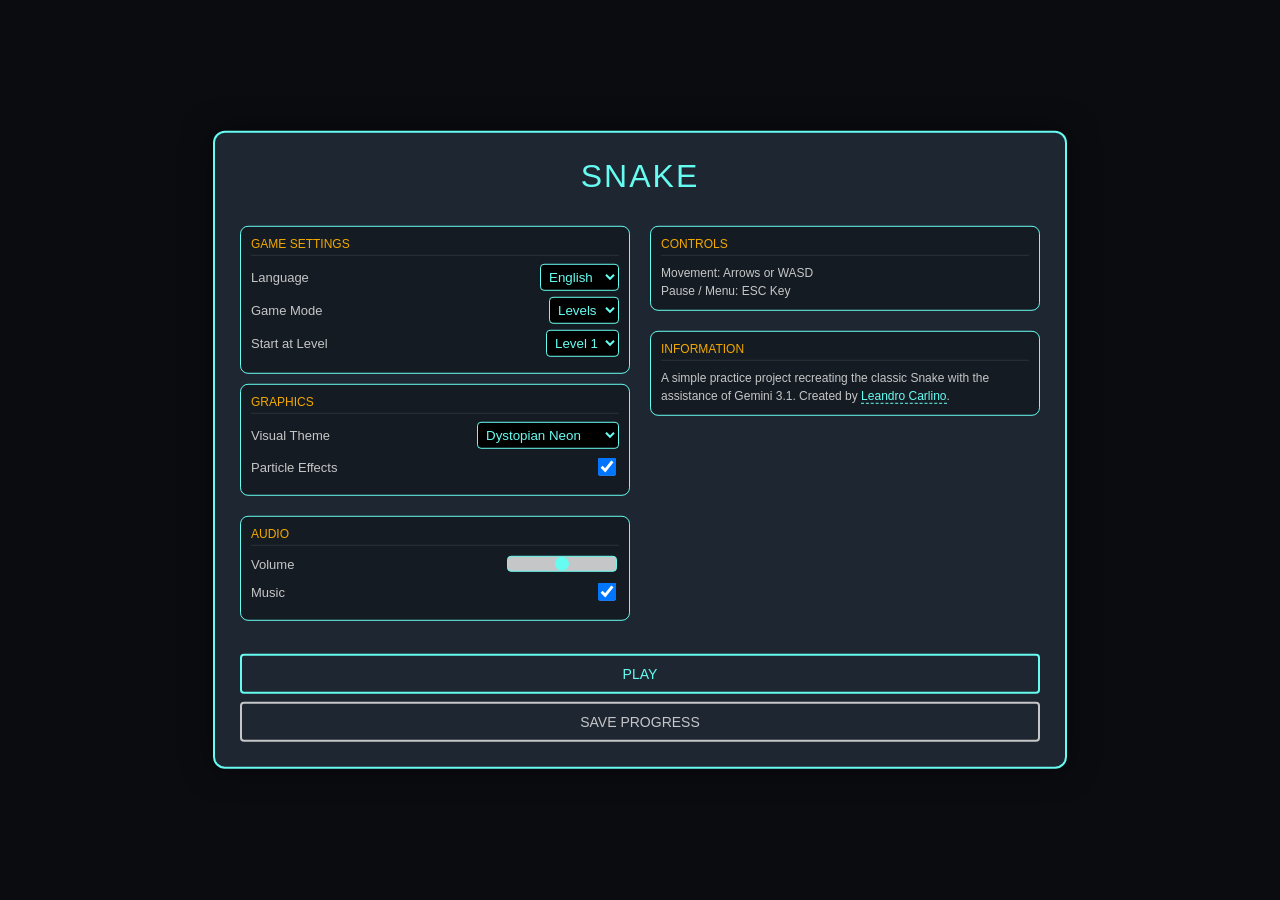
==== commit 67553fc4: "menu and style" ====
--- a/index.html
+++ b/index.html
@@ -9,7 +9,7 @@
 <body>
 
     <div id="hud-container">
-        <div class="hud-item"><span data-i18n="mode">Modo</span>: <span class="hud-value" id="hud-mode">Infinito</span></div>
+        <div class="hud-item"><span data-i18n="mode">Modo</span>: <span class="hud-value" id="hud-mode">Niveles</span></div>
         <div class="hud-item" id="hud-level-display"><span data-i18n="level">Nivel</span>: <span class="hud-value" id="hud-level">1</span></div>
         <div class="hud-item"><span data-i18n="score">Puntuación</span>: <span class="hud-value" id="hud-score">0</span></div>
         <div class="hud-item"><span data-i18n="target">Objetivo</span>: <span class="hud-value" id="hud-target">-</span></div>
@@ -17,7 +17,7 @@
 
     <div id="countdown-layer">3</div>
 
-    <div id="ui-layer">
+    <div id="ui-layer" class="wide-mode">
         <h1 id="ui-title">Snake</h1>
         
         <div id="end-status" class="hidden">
@@ -25,84 +25,92 @@
             <div><span data-i18n="currentScoreLabel">Puntuación Actual</span>: <span id="final-score-val" class="score-highlight">0</span></div>
         </div>
         
-        <div id="menu-exclusive-content">
-            <div class="menu-section">
-                <div class="section-title" data-i18n="gameSettings">Ajustes del Juego</div>
-                <div class="control-group">
-                    <label for="lang-select" data-i18n="language">Idioma</label>
-                    <select id="lang-select">
-                        <option value="es">Español</option>
-                        <option value="en">English</option>
-                    </select>
+        <div class="menu-layout">
+            <div class="menu-col">
+                <div class="menu-exclusive">
+                    <div class="menu-section">
+                        <div class="section-title" data-i18n="gameSettings">Ajustes del Juego</div>
+                        <div class="control-group">
+                            <label for="lang-select" data-i18n="language">Idioma</label>
+                            <select id="lang-select">
+                                <option value="es">Español</option>
+                                <option value="en">English</option>
+                            </select>
+                        </div>
+                        <div class="control-group">
+                            <label for="game-mode" data-i18n="gameMode">Modo de Juego</label>
+                            <select id="game-mode">
+                                <option value="levels" data-i18n="levels" selected>Niveles</option>
+                                <option value="infinite" data-i18n="infinite">Infinito</option>
+                            </select>
+                        </div>
+                        <div class="control-group" id="level-select-group">
+                            <label for="start-level" data-i18n="startLevel">Comenzar en Nivel</label>
+                            <select id="start-level"></select>
+                        </div>
+                    </div>
+
+                    <div class="menu-section">
+                        <div class="section-title" data-i18n="graphicsSettings">Gráficos</div>
+                        <div class="control-group">
+                            <label for="theme-select" data-i18n="theme">Tema Visual</label>
+                            <select id="theme-select">
+                                <option value="cyberpunk" data-i18n="themeCyberpunk">Neón Distópico</option>
+                                <option value="crimson" data-i18n="themeCrimson">Vacío Carmesí</option>
+                                <option value="toxic" data-i18n="themeToxic">Bosque Radiactivo</option>
+                                <option value="monochrome" data-i18n="themeMonochrome">Terminal Retro</option>
+                                <option value="synthwave" data-i18n="themeSynthwave">Retrowave 84</option>
+                                <option value="solar" data-i18n="themeSolar">Erupción Solar</option>
+                                <option value="abyss" data-i18n="themeAbyss">Fosa Abisal</option>
+                            </select>
+                        </div>
+                        <div class="control-group">
+                            <label data-i18n="particles">Partículas</label>
+                            <input type="checkbox" id="particles-toggle" checked>
+                        </div>
+                    </div>
                 </div>
-                <div class="control-group">
-                    <label for="game-mode" data-i18n="gameMode">Modo de Juego</label>
-                    <select id="game-mode">
-                        <option value="infinite" data-i18n="infinite">Infinito</option>
-                        <option value="levels" data-i18n="levels">Niveles</option>
-                    </select>
-                </div>
-                <div class="control-group" id="level-select-group">
-                    <label for="start-level" data-i18n="startLevel">Comenzar en Nivel</label>
-                    <select id="start-level"></select>
+
+                <div class="menu-section">
+                    <div class="section-title" data-i18n="audioSettings">Audio</div>
+                    <div class="control-group">
+                        <label for="master-volume" data-i18n="volume">Volumen</label>
+                        <input type="range" id="master-volume" min="0" max="1" step="0.05" value="0.5">
+                    </div>
+                    <div class="control-group">
+                        <label data-i18n="music">Música</label>
+                        <input type="checkbox" id="bgm-toggle" checked>
+                    </div>
                 </div>
             </div>
 
-            <div class="menu-section">
-                <div class="section-title" data-i18n="graphicsSettings">Gráficos</div>
-                <div class="control-group">
-                    <label for="theme-select" data-i18n="theme">Tema Visual</label>
-                    <select id="theme-select">
-                        <option value="cyberpunk">Neón Distópico</option>
-                        <option value="crimson">Vacío Carmesí</option>
-                        <option value="toxic">Bosque Radiactivo</option>
-                        <option value="monochrome">Terminal Retro</option>
-                        <option value="synthwave">Retrowave 84</option>
-                        <option value="solar">Erupción Solar</option>
-                        <option value="abyss">Fosa Abisal</option>
-                    </select>
+            <div class="menu-col menu-exclusive">
+                <div class="menu-section">
+                    <div class="section-title" data-i18n="controlsTitle">Controles</div>
+                    <div class="info-text">
+                        <span data-i18n="controlsMove">Movimiento: Flechas o WASD</span><br>
+                        <span data-i18n="controlsPause">Pausa / Menú: Tecla ESC</span>
+                    </div>
                 </div>
-                <div class="control-group">
-                    <label data-i18n="particles">Partículas</label>
-                    <input type="checkbox" id="particles-toggle" checked>
-                </div>
-            </div>
 
-            <div class="menu-section">
-                <div class="section-title" data-i18n="controlsTitle">Controles</div>
-                <div class="info-text">
-                    <span data-i18n="controlsMove">Movimiento: Flechas o WASD</span><br>
-                    <span data-i18n="controlsPause">Pausa / Menú: Tecla ESC</span>
-                </div>
-            </div>
-
-            <div class="menu-section">
-                <div class="section-title" data-i18n="infoTitle">Información</div>
-                <div class="info-text">
-                    <span data-i18n="infoDesc">Un proyecto sencillo para practicar programación, recreando el clásico Snake con la ayuda de Gemini 3.1. Creado por </span>
-                    <a href="https://www.linkedin.com/in/leandro-carlino/" target="_blank">Leandro Carlino</a>.
+                <div class="menu-section">
+                    <div class="section-title" data-i18n="infoTitle">Información</div>
+                    <div class="info-text">
+                        <span data-i18n="infoDesc">Un proyecto sencillo para practicar programación, recreando el clásico Snake con la ayuda de Gemini 3.1. Creado por </span>
+                        <a href="https://www.linkedin.com/in/leandro-carlino/" target="_blank">Leandro Carlino</a>.
+                    </div>
                 </div>
             </div>
         </div>
 
-        <div class="menu-section">
-            <div class="section-title" data-i18n="audioSettings">Audio</div>
-            <div class="control-group">
-                <label for="master-volume" data-i18n="volume">Volumen</label>
-                <input type="range" id="master-volume" min="0" max="1" step="0.05" value="0.5">
-            </div>
-            <div class="control-group">
-                <label data-i18n="music">Música</label>
-                <input type="checkbox" id="bgm-toggle" checked>
-            </div>
+        <div class="btn-group">
+            <button id="startBtn" data-i18n="play">Jugar</button>
+            <button id="returnMenuBtn" class="hidden btn-secondary" data-i18n="mainMenu">Volver al Menú Principal</button>
+            <button id="saveBtn" class="menu-exclusive btn-secondary" data-i18n="saveProgress">Guardar Progreso</button>
         </div>
-
-        <button id="startBtn" data-i18n="play">Jugar</button>
-        <button id="returnMenuBtn" class="hidden btn-secondary" data-i18n="mainMenu">Volver al Menú Principal</button>
-        <button id="saveBtn" class="btn-secondary" data-i18n="saveProgress">Guardar Progreso</button>
     </div>
 
-    <canvas id="gameCanvas" width="900" height="700"></canvas>
+    <canvas id="gameCanvas" width="900" height="700" class="hidden"></canvas>
 
     <script src="game.js"></script>
 </body>
--- a/style.css
+++ b/style.css
@@ -64,6 +64,11 @@
     max-width: 450px;
     max-height: 90vh;
     overflow-y: auto;
+    transition: max-width 0.3s ease;
+}
+
+#ui-layer.wide-mode {
+    max-width: 800px;
 }
 
 h1 {
@@ -94,13 +99,24 @@
     font-size: 24px;
 }
 
+.menu-layout {
+    display: flex;
+    gap: 20px;
+    text-align: left;
+}
+
+.menu-col {
+    flex: 1;
+    display: flex;
+    flex-direction: column;
+}
+
 .menu-section {
     margin: 10px 0;
     padding: 10px;
     border: 1px solid var(--accent);
     border-radius: 8px;
     background: rgba(0,0,0,0.3);
-    text-align: left;
 }
 
 .section-title {
@@ -153,6 +169,10 @@
 input[type="checkbox"] {
     width: 18px;
     height: 18px;
+}
+
+.btn-group {
+    margin-top: 15px;
 }
 
 button {
@@ -229,4 +249,14 @@
 }
 
 .hidden { display: none !important; }
-.disabled { opacity: 0.5; pointer-events: none; }+.disabled { opacity: 0.5; pointer-events: none; }
+
+@media (max-width: 768px) {
+    .menu-layout {
+        flex-direction: column;
+        gap: 0;
+    }
+    #ui-layer.wide-mode {
+        max-width: 450px;
+    }
+}
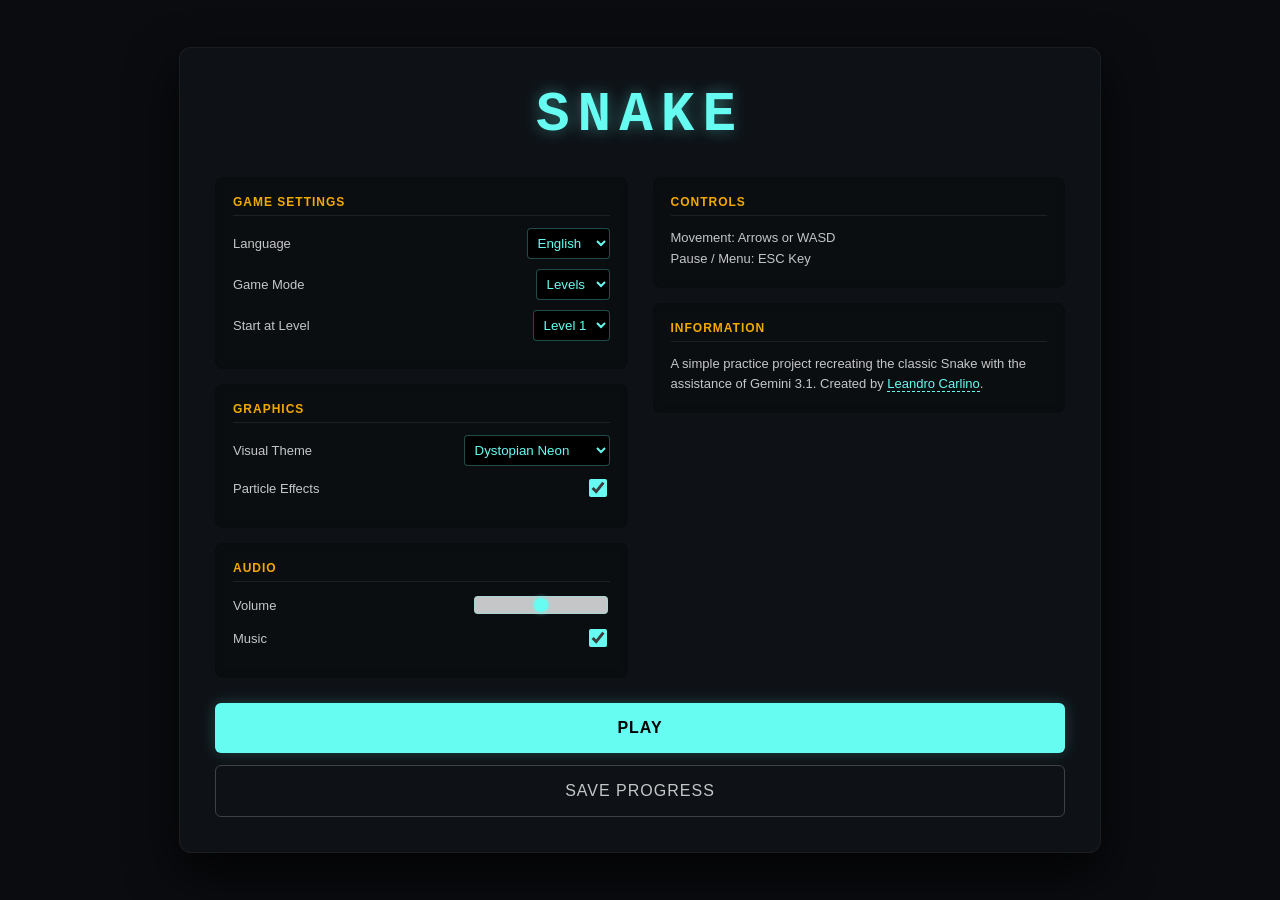
==== commit d3a28acd: "menu style" ====
--- a/index.html
+++ b/index.html
@@ -18,56 +18,54 @@
     <div id="countdown-layer">3</div>
 
     <div id="ui-layer" class="wide-mode">
-        <h1 id="ui-title">Snake</h1>
+        <h1 id="ui-title">SNAKE</h1>
         
         <div id="end-status" class="hidden">
             <h2 id="end-reason" data-i18n="gameOver">Fin del Juego</h2>
             <div><span data-i18n="currentScoreLabel">Puntuación Actual</span>: <span id="final-score-val" class="score-highlight">0</span></div>
         </div>
         
-        <div class="menu-layout">
+        <div id="menu-layout" class="menu-layout">
             <div class="menu-col">
-                <div class="menu-exclusive">
-                    <div class="menu-section">
-                        <div class="section-title" data-i18n="gameSettings">Ajustes del Juego</div>
-                        <div class="control-group">
-                            <label for="lang-select" data-i18n="language">Idioma</label>
-                            <select id="lang-select">
-                                <option value="es">Español</option>
-                                <option value="en">English</option>
-                            </select>
-                        </div>
-                        <div class="control-group">
-                            <label for="game-mode" data-i18n="gameMode">Modo de Juego</label>
-                            <select id="game-mode">
-                                <option value="levels" data-i18n="levels" selected>Niveles</option>
-                                <option value="infinite" data-i18n="infinite">Infinito</option>
-                            </select>
-                        </div>
-                        <div class="control-group" id="level-select-group">
-                            <label for="start-level" data-i18n="startLevel">Comenzar en Nivel</label>
-                            <select id="start-level"></select>
-                        </div>
+                <div class="menu-section menu-exclusive">
+                    <div class="section-title" data-i18n="gameSettings">Ajustes del Juego</div>
+                    <div class="control-group">
+                        <label for="lang-select" data-i18n="language">Idioma</label>
+                        <select id="lang-select">
+                            <option value="es">Español</option>
+                            <option value="en">English</option>
+                        </select>
                     </div>
+                    <div class="control-group">
+                        <label for="game-mode" data-i18n="gameMode">Modo de Juego</label>
+                        <select id="game-mode">
+                            <option value="levels" data-i18n="levels" selected>Niveles</option>
+                            <option value="infinite" data-i18n="infinite">Infinito</option>
+                        </select>
+                    </div>
+                    <div class="control-group" id="level-select-group">
+                        <label for="start-level" data-i18n="startLevel">Comenzar en Nivel</label>
+                        <select id="start-level"></select>
+                    </div>
+                </div>
 
-                    <div class="menu-section">
-                        <div class="section-title" data-i18n="graphicsSettings">Gráficos</div>
-                        <div class="control-group">
-                            <label for="theme-select" data-i18n="theme">Tema Visual</label>
-                            <select id="theme-select">
-                                <option value="cyberpunk" data-i18n="themeCyberpunk">Neón Distópico</option>
-                                <option value="crimson" data-i18n="themeCrimson">Vacío Carmesí</option>
-                                <option value="toxic" data-i18n="themeToxic">Bosque Radiactivo</option>
-                                <option value="monochrome" data-i18n="themeMonochrome">Terminal Retro</option>
-                                <option value="synthwave" data-i18n="themeSynthwave">Retrowave 84</option>
-                                <option value="solar" data-i18n="themeSolar">Erupción Solar</option>
-                                <option value="abyss" data-i18n="themeAbyss">Fosa Abisal</option>
-                            </select>
-                        </div>
-                        <div class="control-group">
-                            <label data-i18n="particles">Partículas</label>
-                            <input type="checkbox" id="particles-toggle" checked>
-                        </div>
+                <div class="menu-section menu-exclusive">
+                    <div class="section-title" data-i18n="graphicsSettings">Gráficos</div>
+                    <div class="control-group">
+                        <label for="theme-select" data-i18n="theme">Tema Visual</label>
+                        <select id="theme-select">
+                            <option value="cyberpunk" data-i18n="themeCyberpunk">Neón Distópico</option>
+                            <option value="crimson" data-i18n="themeCrimson">Vacío Carmesí</option>
+                            <option value="toxic" data-i18n="themeToxic">Bosque Radiactivo</option>
+                            <option value="monochrome" data-i18n="themeMonochrome">Terminal Retro</option>
+                            <option value="synthwave" data-i18n="themeSynthwave">Retrowave 84</option>
+                            <option value="solar" data-i18n="themeSolar">Erupción Solar</option>
+                            <option value="abyss" data-i18n="themeAbyss">Fosa Abisal</option>
+                        </select>
+                    </div>
+                    <div class="control-group">
+                        <label data-i18n="particles">Partículas</label>
+                        <input type="checkbox" id="particles-toggle" checked>
                     </div>
                 </div>
 
--- a/style.css
+++ b/style.css
@@ -1,6 +1,6 @@
 :root {
     --bg-color: #0B0C10;
-    --ui-bg: rgba(31, 40, 51, 0.95);
+    --ui-bg: rgba(15, 20, 25, 0.95);
     --accent: #66FCF1;
     --text-main: #C5C6C7;
     --text-highlight: #F2A900;
@@ -54,11 +54,12 @@
     left: 50%;
     transform: translate(-50%, -50%);
     background-color: var(--ui-bg);
-    padding: 25px;
-    border: 2px solid var(--accent);
+    padding: 35px;
+    border: 1px solid rgba(255, 255, 255, 0.05);
     border-radius: 12px;
     text-align: center;
-    box-shadow: 0 0 30px rgba(0,0,0,0.5);
+    box-shadow: 0 20px 50px rgba(0,0,0,0.8);
+    backdrop-filter: blur(10px);
     z-index: 10;
     width: 90%;
     max-width: 450px;
@@ -68,23 +69,25 @@
 }
 
 #ui-layer.wide-mode {
-    max-width: 800px;
-}
-
-h1 {
-    color: var(--accent);
-    font-weight: 300;
-    letter-spacing: 2px;
+    max-width: 850px;
+}
+
+h1#ui-title {
+    font-size: clamp(2rem, 6vw, 3.5rem);
+    color: var(--accent);
+    font-family: 'Courier New', Courier, monospace;
+    font-weight: 900;
+    letter-spacing: 8px;
     margin-top: 0;
-    text-transform: uppercase;
+    margin-bottom: 30px;
+    text-shadow: 0 0 15px rgba(102, 252, 241, 0.4);
 }
 
 #end-status {
-    border: 1px solid var(--accent);
-    background: rgba(0,0,0,0.4);
+    background: rgba(0,0,0,0.3);
     padding: 15px;
     border-radius: 8px;
-    margin-bottom: 15px;
+    margin-bottom: 20px;
 }
 
 #end-status h2 {
@@ -100,39 +103,47 @@
 }
 
 .menu-layout {
-    display: flex;
-    gap: 20px;
+    display: grid;
+    grid-template-columns: 1fr 1fr;
+    gap: 25px;
     text-align: left;
+    margin-bottom: 25px;
+}
+
+.menu-layout.paused-mode {
+    grid-template-columns: 1fr;
 }
 
 .menu-col {
-    flex: 1;
     display: flex;
     flex-direction: column;
+    gap: 15px;
 }
 
 .menu-section {
-    margin: 10px 0;
-    padding: 10px;
-    border: 1px solid var(--accent);
+    padding: 18px;
+    background: rgba(0, 0, 0, 0.25);
     border-radius: 8px;
-    background: rgba(0,0,0,0.3);
+    border: none;
+    box-shadow: inset 0 0 10px rgba(0,0,0,0.2);
 }
 
 .section-title {
     color: var(--text-highlight);
     font-size: 12px;
+    font-weight: bold;
     text-transform: uppercase;
-    margin-bottom: 8px;
-    border-bottom: 1px solid rgba(255,255,255,0.1);
-    padding-bottom: 4px;
+    margin-bottom: 12px;
+    border-bottom: 1px solid rgba(255,255,255,0.08);
+    padding-bottom: 6px;
+    letter-spacing: 1px;
 }
 
 .control-group {
     display: flex;
     justify-content: space-between;
     align-items: center;
-    margin: 6px 0;
+    margin: 10px 0;
 }
 
 label {
@@ -143,17 +154,22 @@
 select, input[type="range"] {
     background-color: #000;
     color: var(--accent);
-    border: 1px solid var(--accent);
-    padding: 4px;
+    border: 1px solid rgba(102, 252, 241, 0.3);
+    padding: 6px;
     border-radius: 4px;
     outline: none;
     font-family: inherit;
+    transition: border-color 0.2s;
+}
+
+select:focus, input[type="range"]:focus {
+    border-color: var(--accent);
 }
 
 input[type="range"] {
-    width: 100px;
+    width: 120px;
     appearance: none;
-    height: 6px;
+    height: 4px;
     background: var(--text-main);
     cursor: pointer;
 }
@@ -164,44 +180,61 @@
     height: 14px;
     background: var(--accent);
     border-radius: 50%;
+    box-shadow: 0 0 5px var(--accent);
 }
 
 input[type="checkbox"] {
     width: 18px;
     height: 18px;
+    accent-color: var(--accent);
+    cursor: pointer;
 }
 
 .btn-group {
-    margin-top: 15px;
+    display: flex;
+    flex-direction: column;
+    gap: 12px;
 }
 
 button {
-    background-color: transparent;
-    color: var(--accent);
-    border: 2px solid var(--accent);
-    padding: 10px 20px;
-    font-size: 14px;
+    background-color: var(--accent);
+    color: #000;
+    border: none;
+    padding: 16px 24px;
+    font-size: 16px;
+    font-weight: bold;
+    letter-spacing: 1px;
     text-transform: uppercase;
     cursor: pointer;
-    border-radius: 4px;
-    margin-top: 8px;
+    border-radius: 6px;
     width: 100%;
-    transition: all 0.2s ease;
+    box-shadow: 0 0 15px rgba(102, 252, 241, 0.2);
+    transition: transform 0.1s, box-shadow 0.2s, background-color 0.2s;
 }
 
 button:hover {
-    background-color: var(--accent);
-    color: #000;
+    background-color: #7afff5;
+    box-shadow: 0 0 20px rgba(102, 252, 241, 0.5);
+    transform: translateY(-1px);
+}
+
+button:active {
+    transform: translateY(1px);
 }
 
 .btn-secondary {
+    border: 1px solid rgba(255,255,255,0.2);
+    color: var(--text-main);
+    background: transparent;
+    box-shadow: none;
+    font-weight: normal;
+}
+
+.btn-secondary:hover {
+    background-color: rgba(255,255,255,0.05);
     border-color: var(--text-main);
-    color: var(--text-main);
-}
-
-.btn-secondary:hover {
-    background-color: var(--text-main);
-    color: #000;
+    color: #fff;
+    box-shadow: none;
 }
 
 a {
@@ -217,16 +250,15 @@
 }
 
 .info-text {
-    font-size: 12px;
-    color: var(--text-main);
-    line-height: 1.5;
-    margin-top: 4px;
+    font-size: 13px;
+    color: var(--text-main);
+    line-height: 1.6;
 }
 
 canvas {
     background-color: transparent;
-    border: 1px solid rgba(255,255,255,0.1);
-    box-shadow: 0 0 40px rgba(0,0,0,0.8);
+    border: 1px solid rgba(255,255,255,0.05);
+    box-shadow: 0 0 50px rgba(0,0,0,0.9);
     border-radius: 4px;
     margin-top: 60px;
     max-width: 95vw;
@@ -253,8 +285,8 @@
 
 @media (max-width: 768px) {
     .menu-layout {
-        flex-direction: column;
-        gap: 0;
+        grid-template-columns: 1fr;
+        gap: 15px;
     }
     #ui-layer.wide-mode {
         max-width: 450px;
